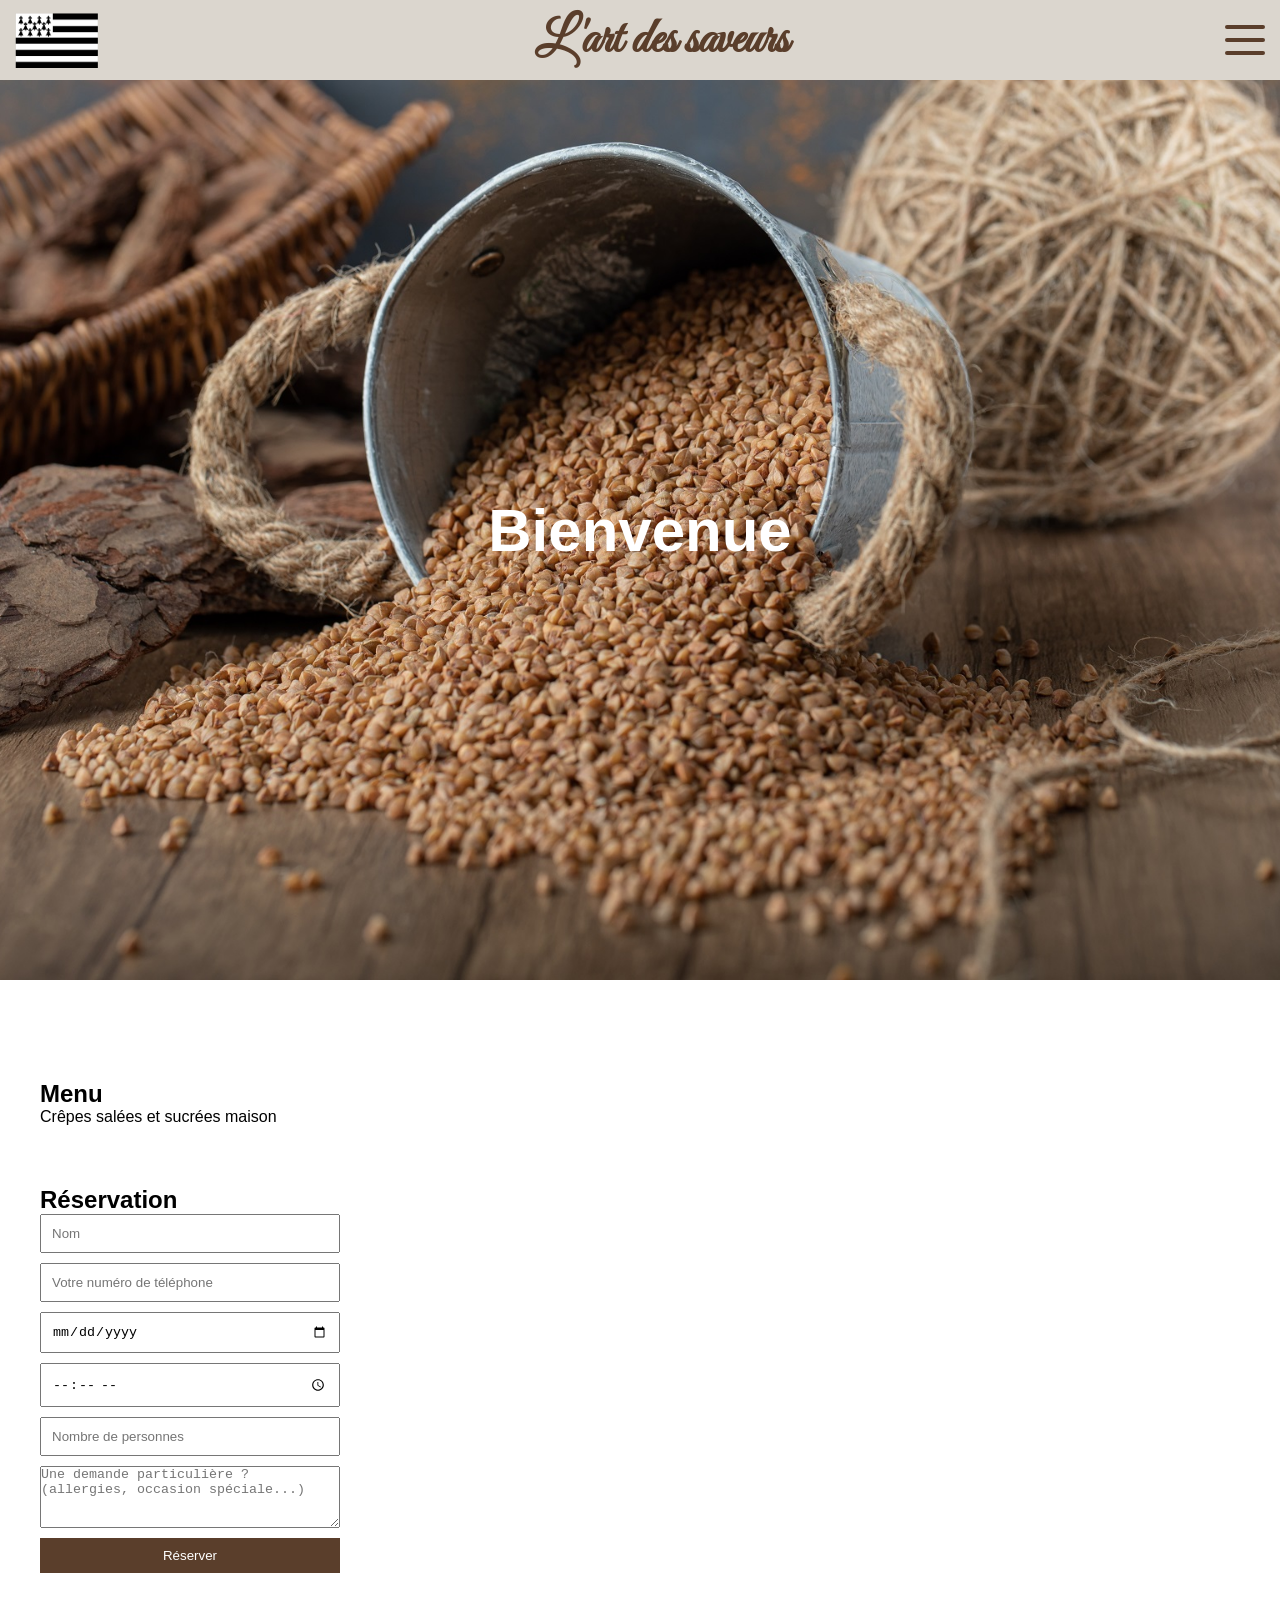
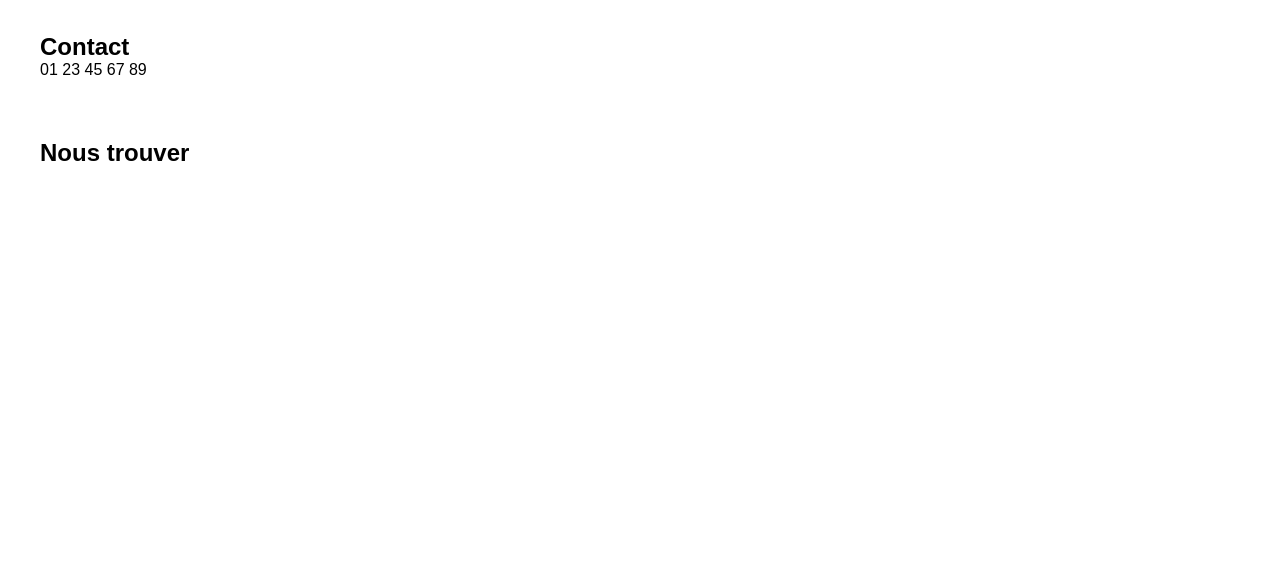
==== index.html @ 4ee1b8f8 "Add files via upload" ====
<!DOCTYPE html>
<html lang="fr">

<head>
    <meta charset="utf-8">
    <title>Restaurant page</title>

    <link href="resto.css" rel="stylesheet">
    <link href="https://fonts.googleapis.com/css2?family=Great+Vibes&display=swap" rel="stylesheet">
</head>

<body>

<header>
    <div class="header-container">

        <img src="logo-header-gauche.png" class="logo">

        <h1>L'art des saveurs</h1>

        <div class="menu-btn" id="menuBtn">
            <span></span>
            <span></span>
            <span></span>
        </div>

    </div>
</header>

<!-- MENU -->
<nav class="side-menu" id="sideMenu">
    <a href="#menu">Menu</a>
    <a href="#reservation">Réservation</a>
    <a href="#contact">Contact</a>
    <a href="#location">Nous trouver</a>
</nav>

<!-- HERO -->
<section class="hero">
    <h2>Bienvenue</h2>
</section>

<main>

    <section id="menu">
        <h2>Menu</h2>
        <p>Crêpes salées et sucrées maison</p>
    </section>

    <section id="reservation">
        <h2>Réservation</h2>

<form action="https://formspree.io/f/xljelenz" method="POST">                                     <!--module mail réservation-->
    <input type="text" name="nom" placeholder="Nom" required>
    <input type="tel" name="telephone" placeholder="Votre numéro de téléphone" required>
    <input type="date" name="date" required>
    <input type="time" name="heure" required>
    <input type="number" name="personnes" placeholder="Nombre de personnes" min="1" required>
    <textarea name="message" placeholder="Une demande particulière ? (allergies, occasion spéciale...)" rows="4"></textarea>
    <button type="submit">Réserver</button>
</form>
        </form>
    </section>

    <section id="contact">
        <h2>Contact</h2>
        <p>01 23 45 67 89</p>
    </section>

    <section id="location">
        <h2>Nous trouver</h2>

        <iframe
            src="https://www.google.com/maps/embed?pb=!1m18..."
            height="300">
        </iframe>

    </section>

</main>

<script>
const menuBtn = document.getElementById("menuBtn");
const sideMenu = document.getElementById("sideMenu");

menuBtn.addEventListener("click", (e) => {
    e.stopPropagation();
    menuBtn.classList.toggle("active");
    sideMenu.classList.toggle("active");
});

document.addEventListener("click", (e) => {
    if (!sideMenu.contains(e.target) && !menuBtn.contains(e.target)) {
        menuBtn.classList.remove("active");
        sideMenu.classList.remove("active");
    }
});
</script>

</body>
</html>
---- resto.css ----
/* RESET */
* {
    margin: 0;
    padding: 0;
    box-sizing: border-box;
}

/* BODY */
body {
    font-family: Arial, sans-serif;
}

/* HEADER */
header {
    position: fixed;
    top: 0;
    width: 100%;
    height: 80px;
    background: #dbd6ce;

    display: flex;
    align-items: center;
    z-index: 1000;
}

/* HEADER CONTENT */
.header-container {
    width: 100%;
    display: flex;
    align-items: center;
    justify-content: space-between;
    padding: 0 15px;
}

/* LOGO */
.logo {
    height: 55px;
}

/* TITRE */
header h1 {
    font-family: 'Great Vibes', cursive;
    font-size: 50px;
    color: #5a3e2b;
    margin: 0;
}

/* HAMBURGER */
.menu-btn {
    width: 40px;
    height: 30px;
    position: relative;
    cursor: pointer;
}

/* BARRES */
.menu-btn span {
    position: absolute;
    width: 100%;
    height: 4px;
    background: #5a3e2b;
    border-radius: 5px;
    transition: 0.3s;
}

.menu-btn span:nth-child(1) { top: 0; }
.menu-btn span:nth-child(2) { top: 13px; }
.menu-btn span:nth-child(3) { top: 26px; }

/* TRANSFORMATION CROIX */
.menu-btn.active span:nth-child(1) {
    transform: rotate(45deg);
    top: 13px;
}

.menu-btn.active span:nth-child(2) {
    opacity: 0;
}

.menu-btn.active span:nth-child(3) {
    transform: rotate(-45deg);
    top: 13px;
}

/* MENU */
.side-menu {
    position: fixed;
    top: 0;
    right: -260px;
    width: 260px;
    height: 100%;
    background: #dbd6ce;

    display: flex;
    flex-direction: column;
    padding-top: 100px;

    transition: 0.3s;
}

.side-menu.active {
    right: 0;
}

.side-menu a {
    padding: 15px;
    text-decoration: none;
    color: #5a3e2b;
}

/* HERO */
.hero {
    height: 100vh;
    margin-top: 80px;
    background: url("sarasin-body-1.jpg") center/cover;
    display: flex;
    justify-content: center;
    align-items: center;
    color: white;
    font-size: 40px;
}

/* MAIN */
main {
    padding: 40px;
}

section {
    margin-bottom: 60px;
}

/* FORM */
form {
    display: flex;
    flex-direction: column;
    gap: 10px;
    max-width: 300px;
}

input, button {
    padding: 10px;
}

button {
    background: #5a3e2b;
    color: white;
    border: none;
}

/* MAP */
iframe {
    width: 100%;
    border: none;
}

/* TEXTE REMERCIEMENT 2EME FICHE */
.merci-section {
    height: 100vh;
    margin-top: 80px;
    display: flex;
    justify-content: center;
    align-items: center;
    text-align: center;
}

.merci-content p {
    margin-top: 20px;
}

.btn-retour {
    display: inline-block;
    margin-top: 30px;
    padding: 10px 20px;
    background: #5a3e2b;
    color: white;
    text-decoration: none;
    border-radius: 5px;
}
#headerMerci {
    position: relative;
    justify-content: flex-start;
}

#headerMerci h1 {
    position: absolute;
    left: 50%;
    top: 50%;
    transform: translate(-50%, -50%);
}
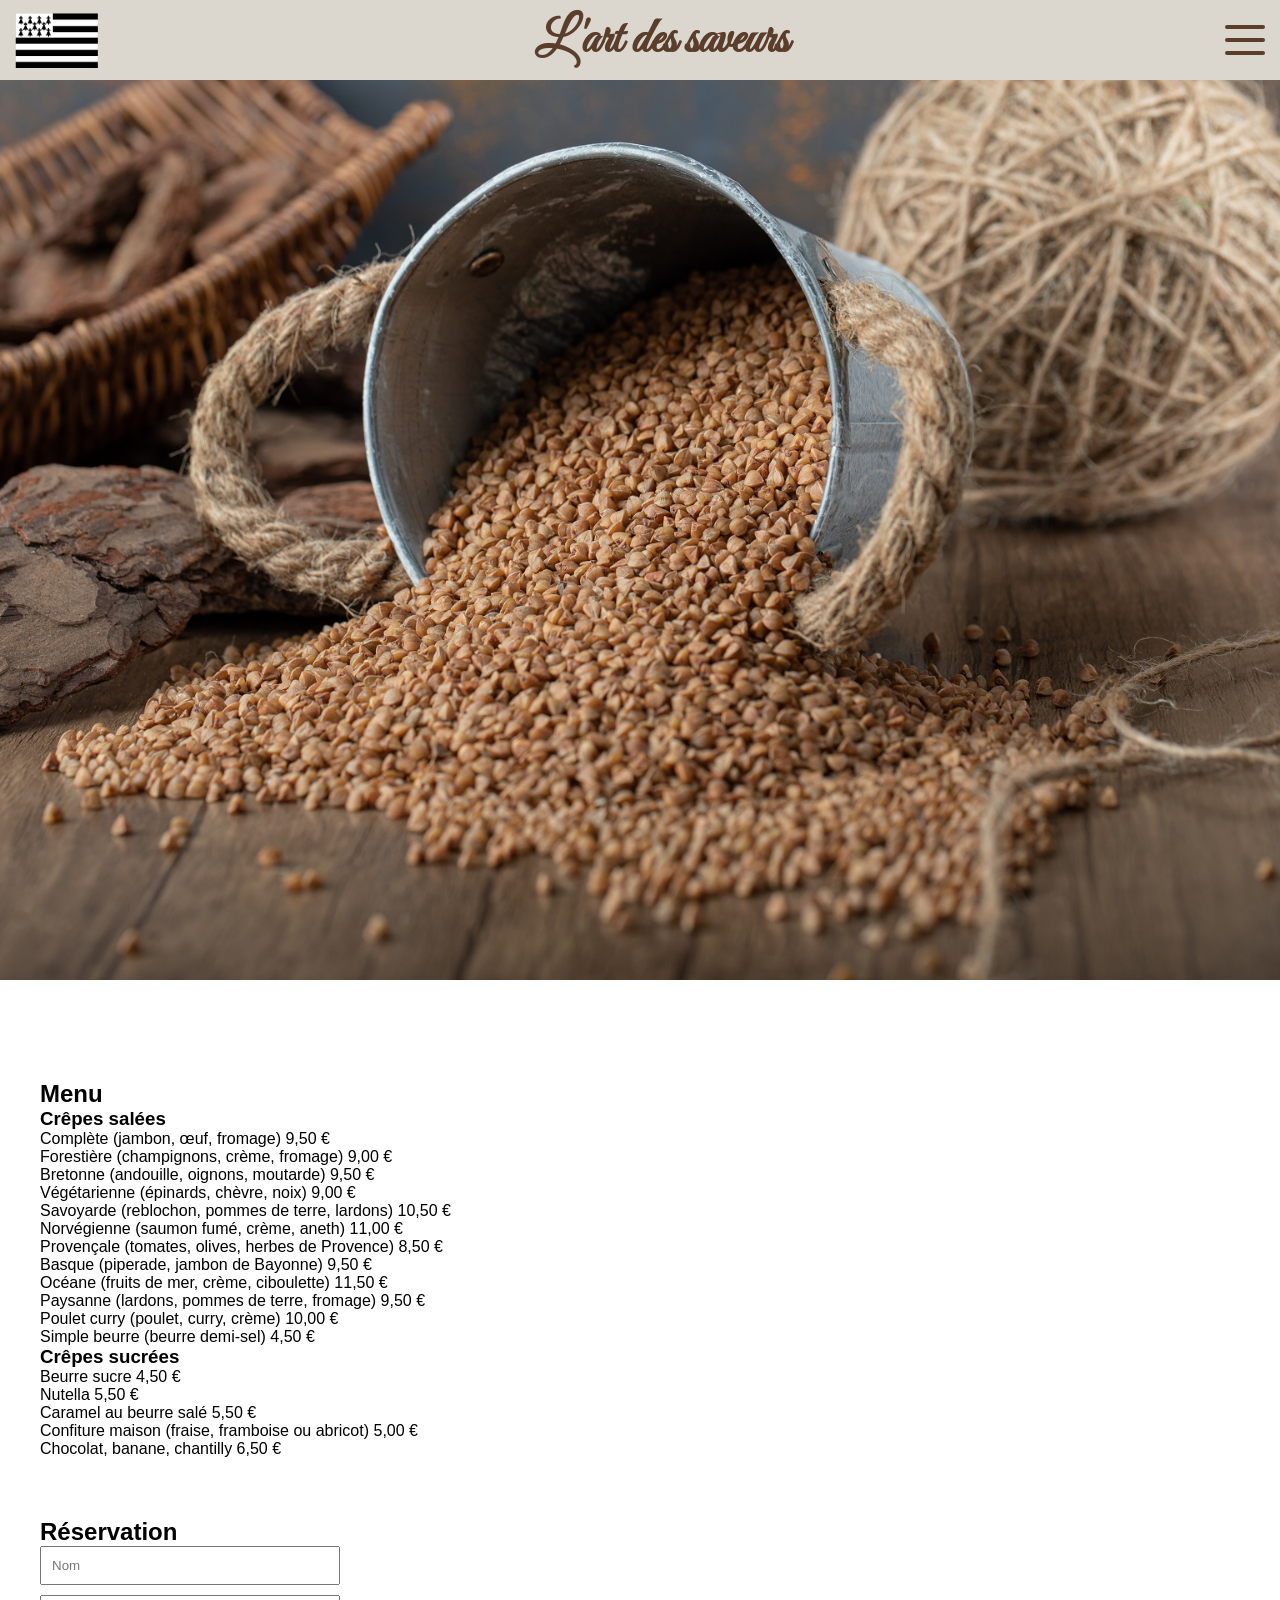
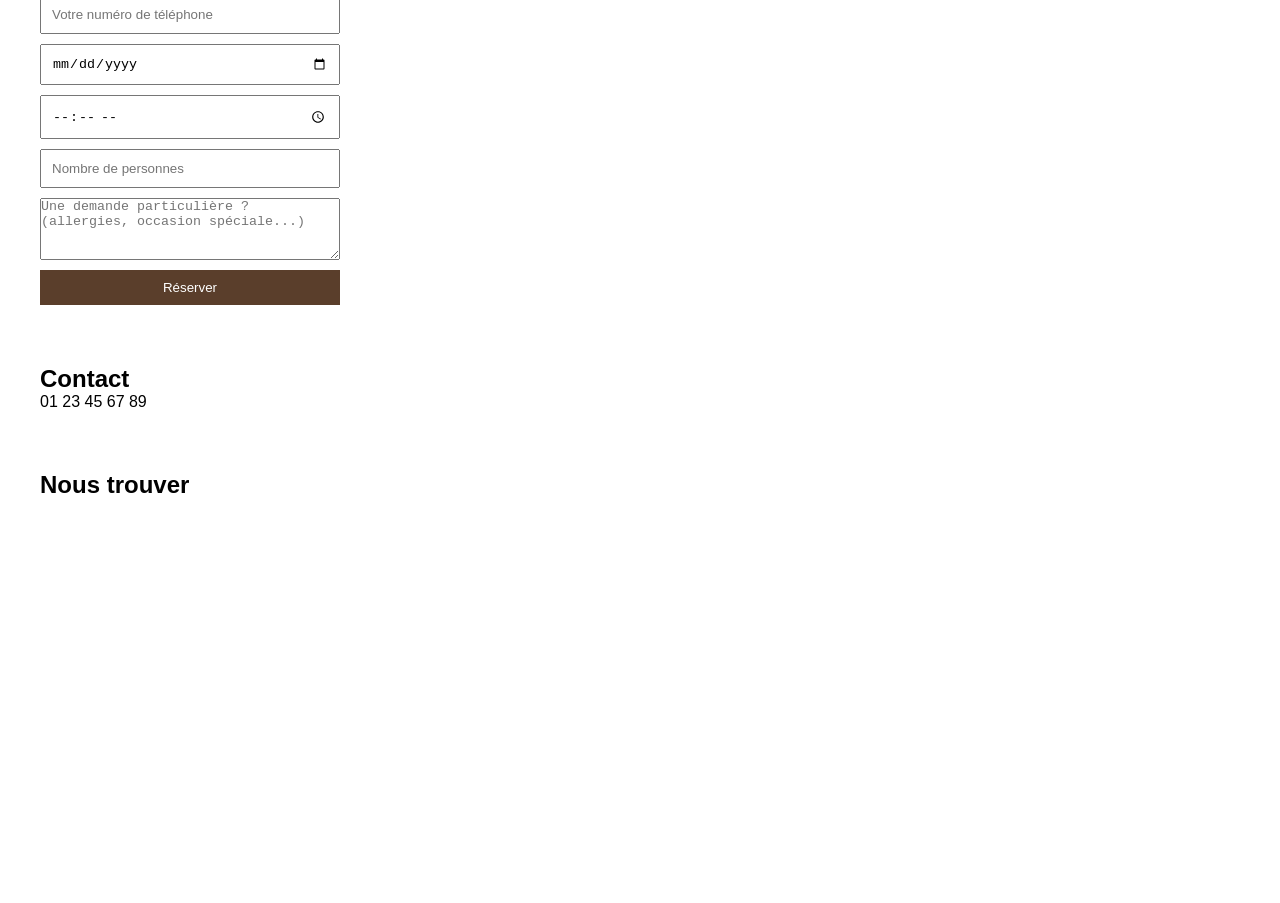
==== commit 49046cea: "Add files via upload" ====
--- a/index.html
+++ b/index.html
@@ -1,32 +1,24 @@
 <!DOCTYPE html>
 <html lang="fr">
-
 <head>
-    <meta charset="utf-8">
+    <meta charset="utf-8"> 
+    <meta name="viewport" content="width=device-width, initial-scale=1.0">
     <title>Restaurant page</title>
 
     <link href="resto.css" rel="stylesheet">
     <link href="https://fonts.googleapis.com/css2?family=Great+Vibes&display=swap" rel="stylesheet">
 </head>
-
 <body>
-
 <header>
     <div class="header-container">
-
-        <img src="logo-header-gauche.png" class="logo">
-
+      <img src="logo-header-gauche.png" class="logo">
         <h1>L'art des saveurs</h1>
-
         <div class="menu-btn" id="menuBtn">
             <span></span>
             <span></span>
             <span></span>
-        </div>
-
-    </div>
+     </div>
 </header>
-
 <!-- MENU -->
 <nav class="side-menu" id="sideMenu">
     <a href="#menu">Menu</a>
@@ -34,23 +26,93 @@
     <a href="#contact">Contact</a>
     <a href="#location">Nous trouver</a>
 </nav>
-
 <!-- HERO -->
 <section class="hero">
-    <h2>Bienvenue</h2>
 </section>
-
 <main>
-
-    <section id="menu">
-        <h2>Menu</h2>
-        <p>Crêpes salées et sucrées maison</p>
-    </section>
-
-    <section id="reservation">
-        <h2>Réservation</h2>
-
-<form action="https://formspree.io/f/xljelenz" method="POST">                                     <!--module mail réservation-->
+<section id="menu">
+    <h2>Menu</h2>
+<!--crepes salées-->
+    <div class="menu-categorie">
+         <h3>Crêpes salées</h3>
+    <div class="menu-item">
+         <span class="menu-nom">Complète (jambon, œuf, fromage)</span>
+         <span class="menu-prix">9,50 €</span>
+     </div>
+     <div class="menu-item">
+        <span class="menu-nom">Forestière (champignons, crème, fromage)</span>
+        <span class="menu-prix">9,00 €</span>
+     </div>
+     <div class="menu-item">
+        <span class="menu-nom">Bretonne (andouille, oignons, moutarde)</span>
+         <span class="menu-prix">9,50 €</span>
+     </div>
+    <div class="menu-item">
+         <span class="menu-nom">Végétarienne (épinards, chèvre, noix)</span>
+         <span class="menu-prix">9,00 €</span>
+     </div>
+    <div class="menu-item">
+        <span class="menu-nom">Savoyarde (reblochon, pommes de terre, lardons)</span>
+        <span class="menu-prix">10,50 €</span>
+    </div>
+    <div class="menu-item">
+        <span class="menu-nom">Norvégienne (saumon fumé, crème, aneth)</span>
+        <span class="menu-prix">11,00 €</span>
+    </div>
+     <div class="menu-item">
+        <span class="menu-nom">Provençale (tomates, olives, herbes de Provence)</span>
+         <span class="menu-prix">8,50 €</span>
+    </div>
+    <div class="menu-item">
+        <span class="menu-nom">Basque (piperade, jambon de Bayonne)</span>
+        <span class="menu-prix">9,50 €</span>
+    </div>
+    <div class="menu-item">
+        <span class="menu-nom">Océane (fruits de mer, crème, ciboulette)</span>
+        <span class="menu-prix">11,50 €</span>
+    </div>
+    <div class="menu-item">
+        <span class="menu-nom">Paysanne (lardons, pommes de terre, fromage)</span>
+        <span class="menu-prix">9,50 €</span>
+    </div>
+    <div class="menu-item">
+        <span class="menu-nom">Poulet curry (poulet, curry, crème)</span>
+        <span class="menu-prix">10,00 €</span>
+    </div>
+    <div class="menu-item">
+        <span class="menu-nom">Simple beurre (beurre demi-sel)</span>
+        <span class="menu-prix">4,50 €</span>
+    </div>
+    </div>
+<!--crepes sucrées-->
+    <div class="menu-categorie">
+      <h3>Crêpes sucrées</h3>
+    <div class="menu-item">
+        <span class="menu-nom">Beurre sucre</span>
+        <span class="menu-prix">4,50 €</span>
+    </div>
+    <div class="menu-item">
+        <span class="menu-nom">Nutella</span>
+        <span class="menu-prix">5,50 €</span>
+    </div>
+    <div class="menu-item">
+        <span class="menu-nom">Caramel au beurre salé</span>
+        <span class="menu-prix">5,50 €</span>
+    </div>
+    <div class="menu-item">
+        <span class="menu-nom">Confiture maison (fraise, framboise ou abricot)</span>
+        <span class="menu-prix">5,00 €</span>
+    </div>
+    <div class="menu-item">
+        <span class="menu-nom">Chocolat, banane, chantilly</span>
+        <span class="menu-prix">6,50 €</span>
+    </div>
+    </div>
+</section>
+<!--module mail réservation-->
+<section id="reservation">
+    <h2>Réservation</h2>
+<form action="https://formspree.io/f/xljelenz" method="POST">                   
     <input type="text" name="nom" placeholder="Nom" required>
     <input type="tel" name="telephone" placeholder="Votre numéro de téléphone" required>
     <input type="date" name="date" required>
@@ -59,43 +121,44 @@
     <textarea name="message" placeholder="Une demande particulière ? (allergies, occasion spéciale...)" rows="4"></textarea>
     <button type="submit">Réserver</button>
 </form>
-        </form>
-    </section>
-
-    <section id="contact">
-        <h2>Contact</h2>
-        <p>01 23 45 67 89</p>
-    </section>
-
-    <section id="location">
-        <h2>Nous trouver</h2>
-
-        <iframe
-            src="https://www.google.com/maps/embed?pb=!1m18..."
-            height="300">
-        </iframe>
-
-    </section>
-
+</section>
+<!--section contact-->
+<section id="contact">
+    <h2>Contact</h2>
+    <p>01 23 45 67 89</p>
+</section>
+<!--section maps-->
+<section id="location">
+    <h2>Nous trouver</h2>
+<!--lien maps-->
+    <iframe
+        src="https://www.google.com/maps/embed?pb=!1m18..."
+        height="300">
+    </iframe>
+</section>
 </main>
-
+<!--partie script-->
 <script>
+<!--animation bouton menu hamburger-->
 const menuBtn = document.getElementById("menuBtn");
 const sideMenu = document.getElementById("sideMenu");
-
 menuBtn.addEventListener("click", (e) => {
     e.stopPropagation();
     menuBtn.classList.toggle("active");
     sideMenu.classList.toggle("active");
 });
-
+<!--animation flou image background-->
 document.addEventListener("click", (e) => {
     if (!sideMenu.contains(e.target) && !menuBtn.contains(e.target)) {
         menuBtn.classList.remove("active");
         sideMenu.classList.remove("active");
     }
 });
+const hero = document.querySelector(".hero");
+window.addEventListener("scroll", () => {
+    const flou = Math.min(window.scrollY / 150, 3);
+    hero.style.filter = `blur(${flou}px)`;
+});
 </script>
-
 </body>
 </html>
--- a/resto.css
+++ b/resto.css
@@ -187,3 +187,63 @@
     top: 50%;
     transform: translate(-50%, -50%);
 }
+/* ============================= */
+/* RESPONSIVE - MOBILE           */
+/* ============================= */
+@media (max-width: 768px) {
+
+    /* HEADER */
+    header {
+        height: auto;
+        min-height: 80px;
+        padding: 10px 0;
+    }
+
+    .header-container {
+        padding: 0 10px;
+    }
+
+    header h1 {
+        font-size:45px;
+        white-space: nowrap;
+       height: auto;
+ }
+
+    .logo {
+        height: 35px;
+    }
+
+    /* SIDE MENU */
+    .side-menu {
+        width: 70%;
+        right: -70%;
+    }
+
+    /* HERO */
+    .hero {
+        font-size: 24px;
+        padding: 0 20px;
+        text-align: center;
+        margin-top: 100px;
+    }
+
+    /* MAIN CONTENT */
+    main {
+        padding: 20px;
+    }
+
+    section {
+        margin-bottom: 40px;
+    }
+
+    /* FORM */
+    form {
+        max-width: 100%;
+    }
+
+    /* MAP */
+    iframe {
+        height: 250px;
+    }
+
+}
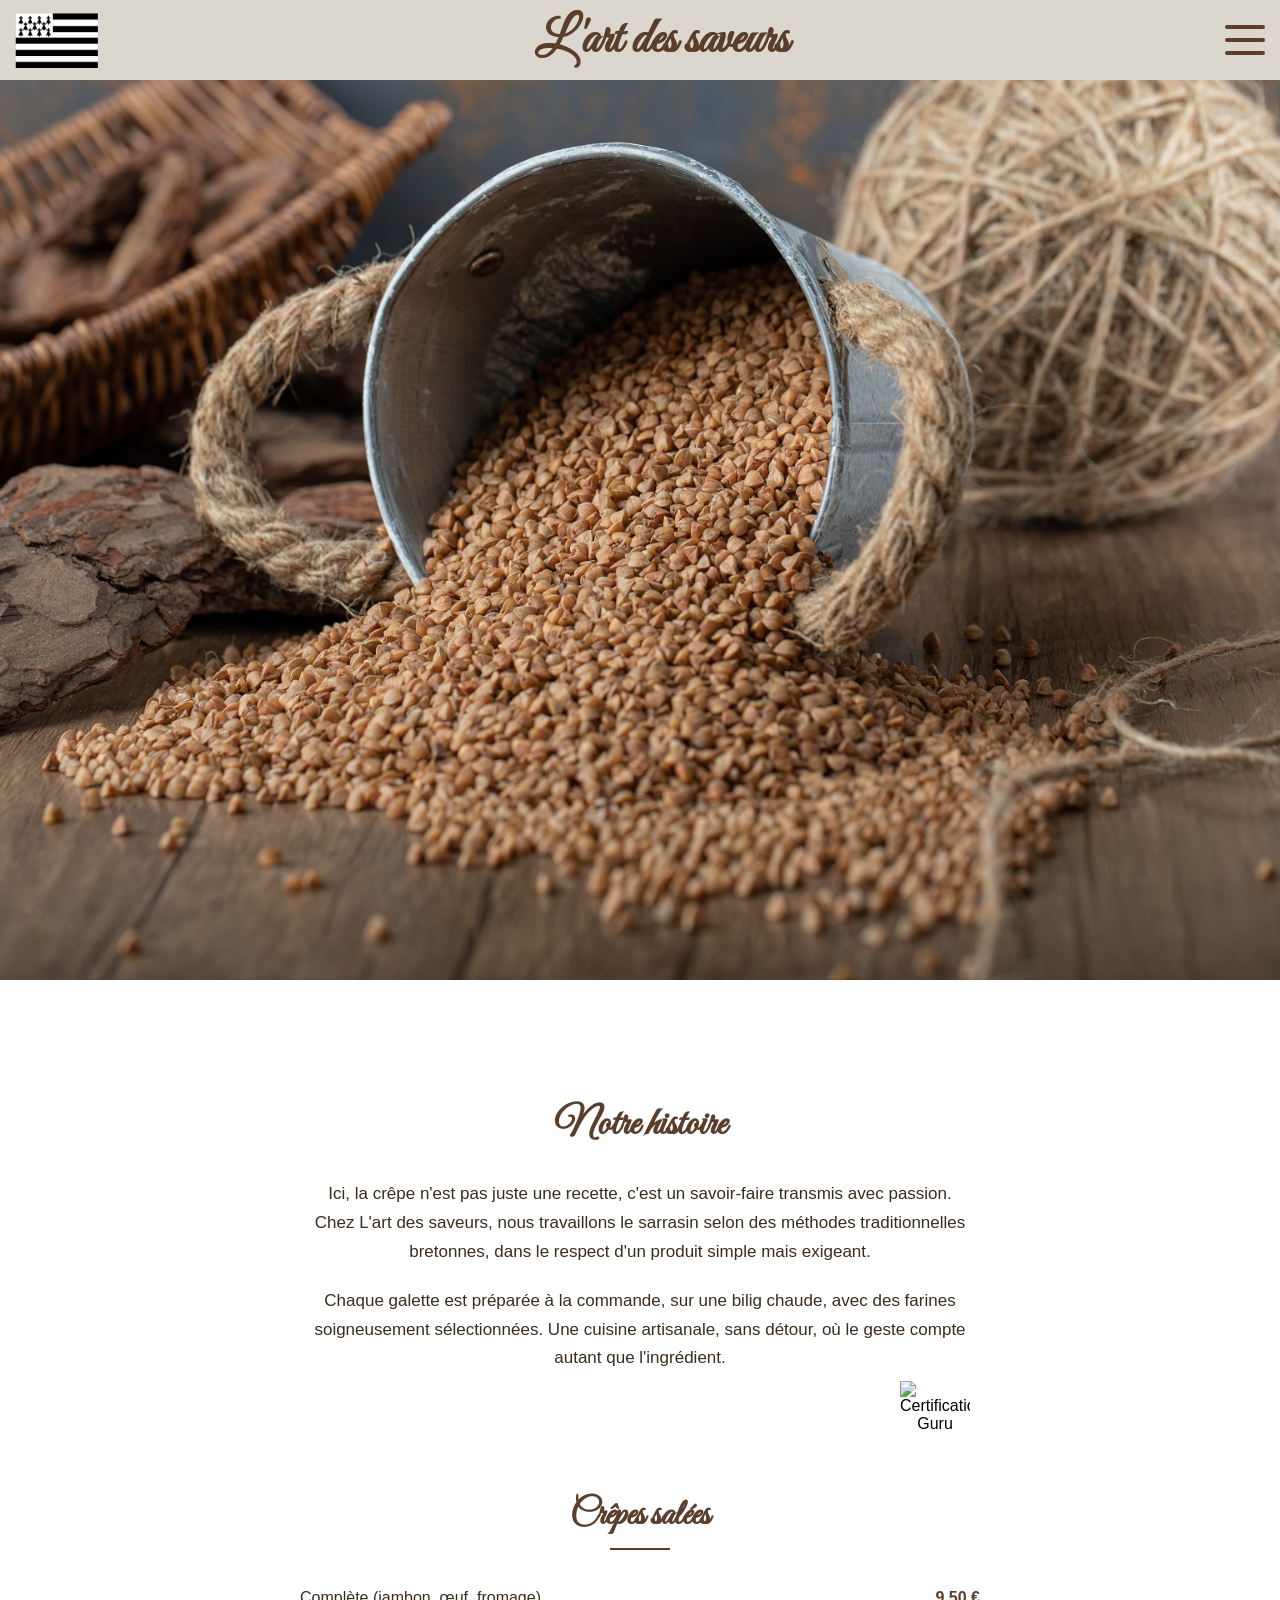
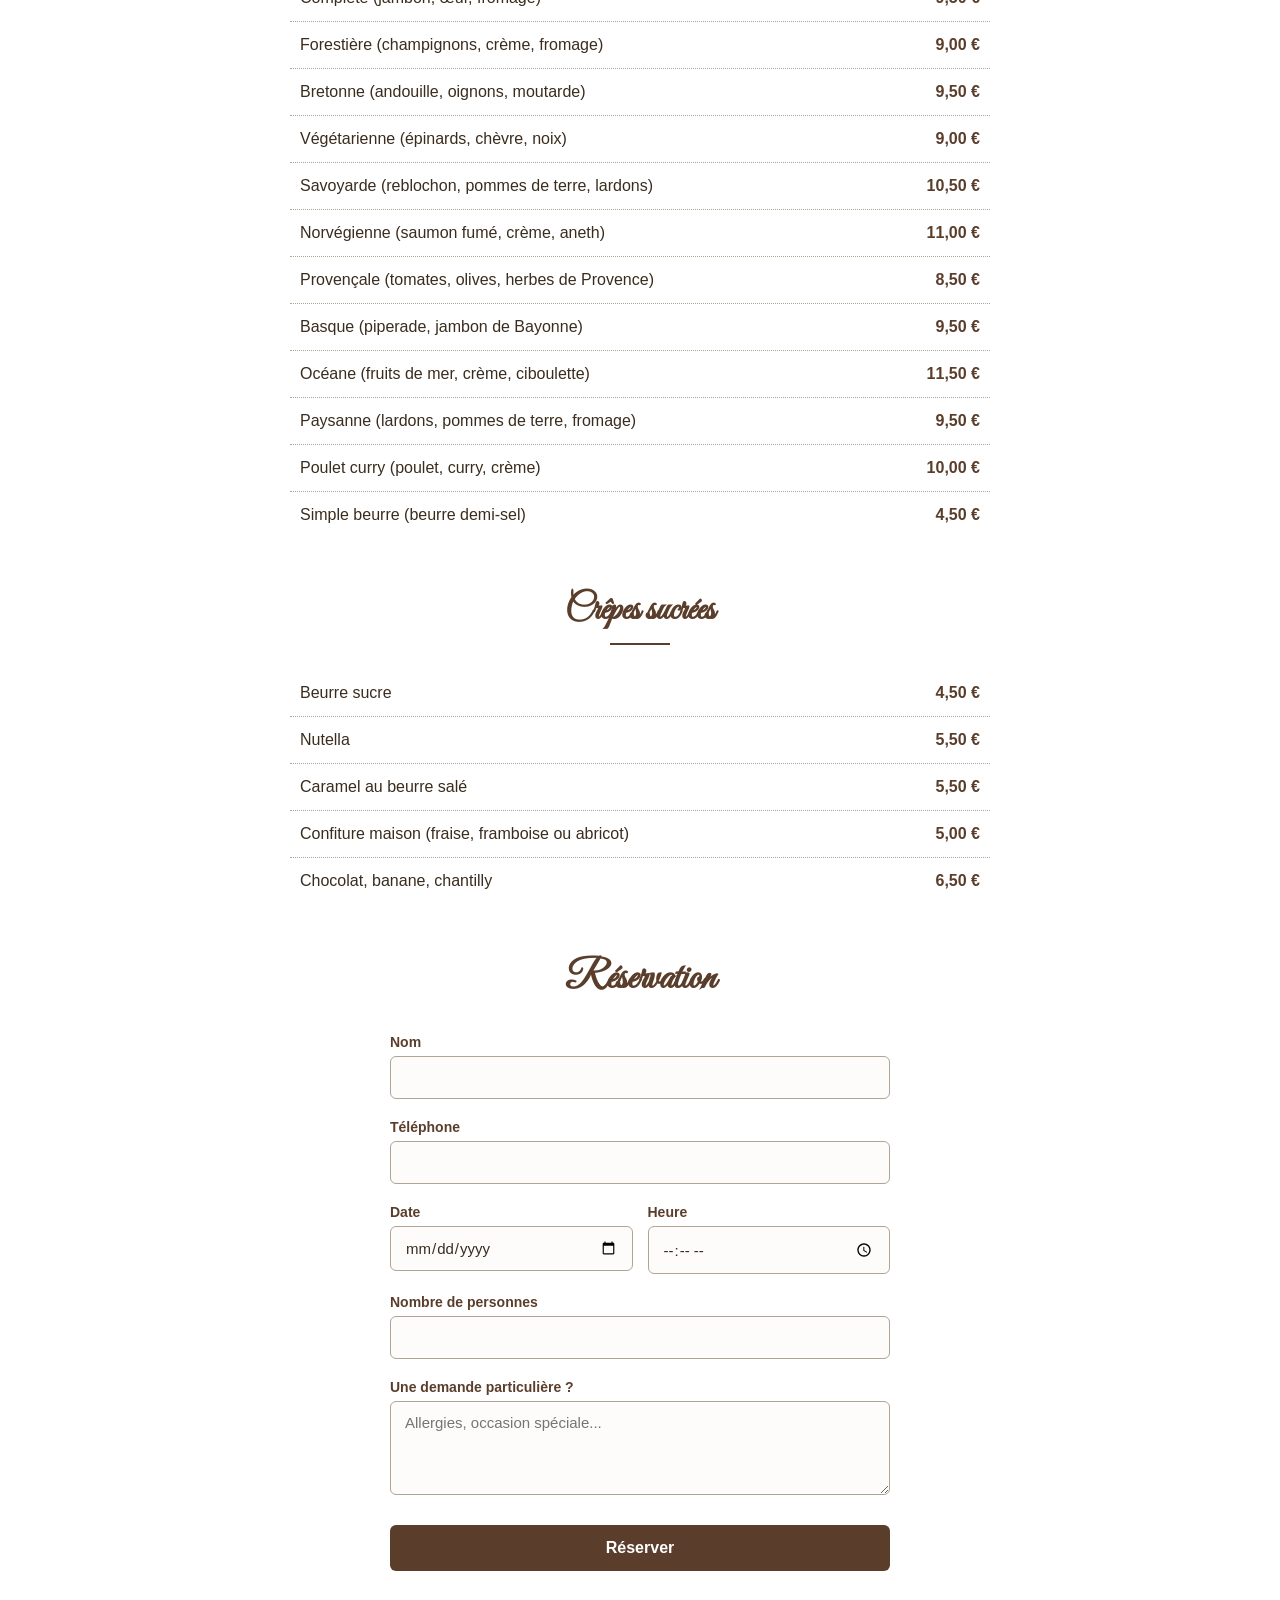
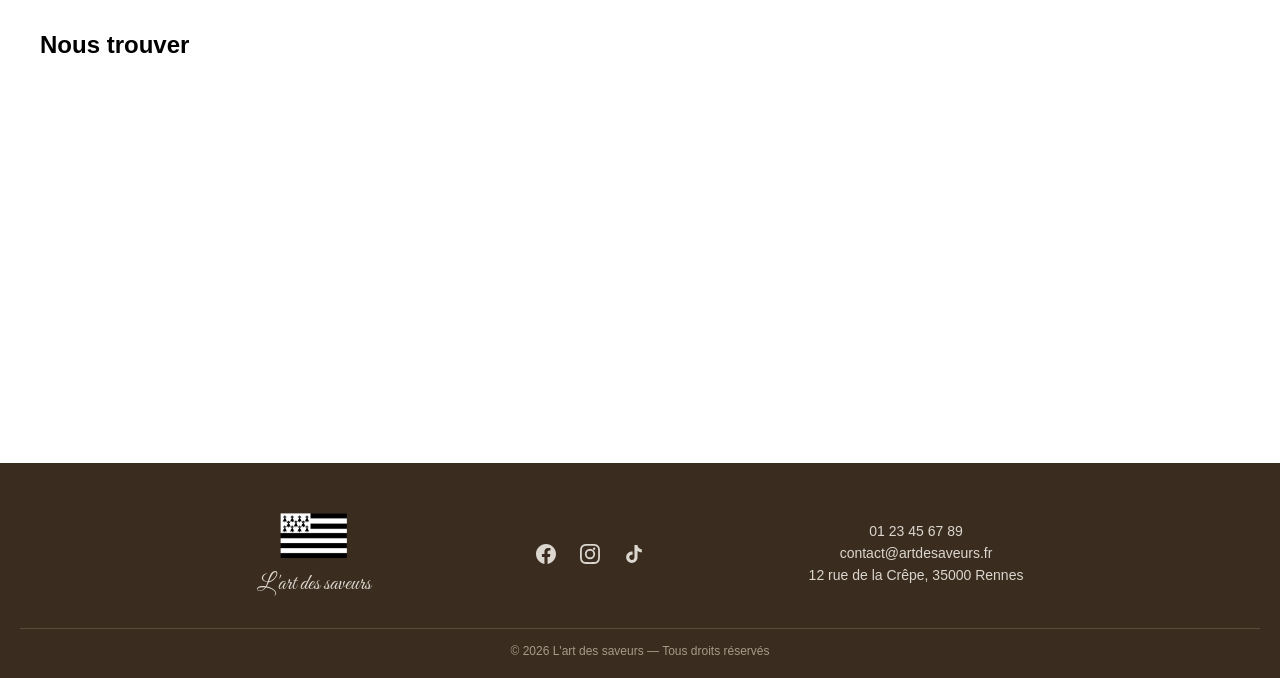
==== commit 5f5e7f41: "Update index.html" ====
--- a/index.html
+++ b/index.html
@@ -29,9 +29,25 @@
 <!-- HERO -->
 <section class="hero">
 </section>
+<!-- À PROPOS -->
+<section id="apropos">
+    <h2>Notre histoire</h2>
+    <div class="apropos-content">
+        <p>
+            Ici, la crêpe n'est pas juste une recette, c'est un savoir-faire transmis avec passion. 
+            Chez L'art des saveurs, nous travaillons le sarrasin selon des méthodes traditionnelles 
+            bretonnes, dans le respect d'un produit simple mais exigeant.
+        </p>
+        <p>
+            Chaque galette est préparée à la commande, sur une bilig chaude, avec des farines 
+            soigneusement sélectionnées. Une cuisine artisanale, sans détour, où le geste compte 
+            autant que l'ingrédient.
+        </p>
+    </div>
+<img src="logo-guru.png" alt="Certification Guru" class="apropos-logo">
+</section>
 <main>
 <section id="menu">
-    <h2>Menu</h2>
 <!--crepes salées-->
     <div class="menu-categorie">
          <h3>Crêpes salées</h3>
@@ -112,20 +128,45 @@
 <!--module mail réservation-->
 <section id="reservation">
     <h2>Réservation</h2>
-<form action="https://formspree.io/f/xljelenz" method="POST">                   
-    <input type="text" name="nom" placeholder="Nom" required>
-    <input type="tel" name="telephone" placeholder="Votre numéro de téléphone" required>
-    <input type="date" name="date" required>
-    <input type="time" name="heure" required>
-    <input type="number" name="personnes" placeholder="Nombre de personnes" min="1" required>
-    <textarea name="message" placeholder="Une demande particulière ? (allergies, occasion spéciale...)" rows="4"></textarea>
-    <button type="submit">Réserver</button>
-</form>
+
+    <form action="https://formspree.io/f/xljelenz" method="POST" class="form-reservation">
+        <div class="form-group">
+            <label for="nom">Nom</label>
+            <input type="text" id="nom" name="nom" required>
+        </div>
+
+        <div class="form-group">
+            <label for="telephone">Téléphone</label>
+            <input type="tel" id="telephone" name="telephone" required>
+        </div>
+
+        <div class="form-row">
+            <div class="form-group">
+                <label for="date">Date</label>
+                <input type="date" id="date" name="date" required>
+            </div>
+
+            <div class="form-group">
+                <label for="heure">Heure</label>
+                <input type="time" id="heure" name="heure" required>
+            </div>
+        </div>
+
+        <div class="form-group">
+            <label for="personnes">Nombre de personnes</label>
+            <input type="number" id="personnes" name="personnes" min="1" required>
+        </div>
+
+        <div class="form-group">
+            <label for="message">Une demande particulière ?</label>
+            <textarea id="message" name="message" rows="4" placeholder="Allergies, occasion spéciale..."></textarea>
+        </div>
+
+        <button type="submit">Réserver</button>
+    </form>
 </section>
 <!--section contact-->
 <section id="contact">
-    <h2>Contact</h2>
-    <p>01 23 45 67 89</p>
 </section>
 <!--section maps-->
 <section id="location">
@@ -137,6 +178,39 @@
     </iframe>
 </section>
 </main>
+<!--footer contact-->
+</main>
+
+<footer class="site-footer">
+    <div class="footer-content">
+
+        <div class="footer-logo">
+            <img src="logo-header-gauche.png" alt="Logo L'art des saveurs">
+            <p>L'art des saveurs</p>
+        </div>
+
+        <div class="footer-reseaux">
+            <a href="#" aria-label="Facebook">
+                <svg viewBox="0 0 24 24" width="24" height="24"><path fill="currentColor" d="M22 12c0-5.52-4.48-10-10-10S2 6.48 2 12c0 4.99 3.66 9.13 8.44 9.88v-6.99h-2.54V12h2.54V9.8c0-2.5 1.49-3.89 3.77-3.89 1.09 0 2.23.2 2.23.2v2.45h-1.26c-1.24 0-1.63.77-1.63 1.56V12h2.78l-.44 2.89h-2.34v6.99C18.34 21.13 22 16.99 22 12z"/></svg>
+            </a>
+            <a href="#" aria-label="Instagram">
+                <svg viewBox="0 0 24 24" width="24" height="24"><path fill="currentColor" d="M12 2c2.72 0 3.06.01 4.12.06 1.06.05 1.79.22 2.42.46.66.26 1.22.6 1.77 1.15.55.55.9 1.11 1.15 1.77.24.64.41 1.36.46 2.42.05 1.06.06 1.4.06 4.12s-.01 3.06-.06 4.12c-.05 1.06-.22 1.79-.46 2.42-.26.66-.6 1.22-1.15 1.77-.55.55-1.11.9-1.77 1.15-.64.24-1.36.41-2.42.46-1.06.05-1.4.06-4.12.06s-3.06-.01-4.12-.06c-1.06-.05-1.79-.22-2.42-.46-.66-.26-1.22-.6-1.77-1.15-.55-.55-.9-1.11-1.15-1.77-.24-.64-.41-1.36-.46-2.42C2.01 15.06 2 14.72 2 12s.01-3.06.06-4.12c.05-1.06.22-1.79.46-2.42.26-.66.6-1.22 1.15-1.77.55-.55 1.11-.9 1.77-1.15.64-.24 1.36-.41 2.42-.46C8.94 2.01 9.28 2 12 2zm0 1.8c-2.67 0-2.99.01-4.04.06-.97.04-1.5.2-1.85.34-.46.18-.8.39-1.15.74-.35.35-.56.69-.74 1.15-.14.35-.3.88-.34 1.85-.05 1.05-.06 1.37-.06 4.04s.01 2.99.06 4.04c.04.97.2 1.5.34 1.85.18.46.39.8.74 1.15.35.35.69.56 1.15.74.35.14.88.3 1.85.34 1.05.05 1.37.06 4.04.06s2.99-.01 4.04-.06c.97-.04 1.5-.2 1.85-.34.46-.18.8-.39 1.15-.74.35-.35.56-.69.74-1.15.14-.35.3-.88.34-1.85.05-1.05.06-1.37.06-4.04s-.01-2.99-.06-4.04c-.04-.97-.2-1.5-.34-1.85-.18-.46-.39-.8-.74-1.15-.35-.35-.69-.56-1.15-.74-.35-.14-.88-.3-1.85-.34-1.05-.05-1.37-.06-4.04-.06zm0 3.06a5.14 5.14 0 110 10.28 5.14 5.14 0 010-10.28zm0 1.8a3.34 3.34 0 100 6.68 3.34 3.34 0 000-6.68zm5.34-1.99a1.2 1.2 0 11-2.4 0 1.2 1.2 0 012.4 0z"/></svg>
+            </a>
+            <a href="#" aria-label="TikTok">
+                <svg viewBox="0 0 24 24" width="24" height="24"><path fill="currentColor" d="M16.6 5.82s.51.5 0 0A4.278 4.278 0 0115.54 3h-3.09v12.4a2.59 2.59 0 01-2.59 2.5c-1.42 0-2.6-1.16-2.6-2.6 0-1.72 1.66-3.01 3.37-2.48V9.66c-3.45-.46-6.47 2.22-6.47 5.64 0 3.33 2.76 5.7 5.69 5.7 3.14 0 5.69-2.55 5.69-5.7V9.01a7.35 7.35 0 004.29 1.38V7.3s-1.88.09-3.23-1.48z"/></svg>
+            </a>
+        </div>
+
+        <div class="footer-infos">
+            <p>01 23 45 67 89</p>
+            <p>contact@artdesaveurs.fr</p>
+            <p>12 rue de la Crêpe, 35000 Rennes</p>
+        </div>
+
+    </div>
+
+    <p class="footer-copyright">© 2026 L'art des saveurs — Tous droits réservés</p>
+</footer>
 <!--partie script-->
 <script>
 <!--animation bouton menu hamburger-->
@@ -161,4 +235,4 @@
 });
 </script>
 </body>
-</html>+</html>
--- a/resto.css
+++ b/resto.css
@@ -20,7 +20,7 @@
 
     display: flex;
     align-items: center;
-    z-index: 1000;
+    z-index: 1002;
 }
 
 /* HEADER CONTENT */
@@ -51,6 +51,7 @@
     height: 30px;
     position: relative;
     cursor: pointer;
+    z-index: 1002;
 }
 
 /* BARRES */
@@ -61,6 +62,7 @@
     background: #5a3e2b;
     border-radius: 5px;
     transition: 0.3s;
+    z-index: 1002;
 }
 
 .menu-btn span:nth-child(1) { top: 0; }
@@ -96,16 +98,19 @@
     padding-top: 100px;
 
     transition: 0.3s;
+     z-index: 1001;
 }
 
 .side-menu.active {
     right: 0;
+    
 }
 
 .side-menu a {
     padding: 15px;
     text-decoration: none;
     color: #5a3e2b;
+     
 }
 
 /* HERO */
@@ -129,12 +134,88 @@
     margin-bottom: 60px;
 }
 
-/* FORM */
-form {
+
+/* FORMULAIRE RÉSERVATION */
+#reservation {
+    max-width: 500px;
+    margin: 0 auto;
+    text-align: center;
+}
+
+#reservation h2 {
+    font-family: 'Great Vibes', cursive;
+    font-size: 40px;
+    color: #5a3e2b;
+    margin-bottom: 30px;
+}
+
+.form-reservation {
     display: flex;
     flex-direction: column;
-    gap: 10px;
-    max-width: 300px;
+    gap: 20px;
+    text-align: left;
+}
+
+.form-row {
+    display: flex;
+    gap: 15px;
+}
+
+.form-row .form-group {
+    flex: 1;
+}
+
+.form-group {
+    display: flex;
+    flex-direction: column;
+    gap: 6px;
+}
+
+.form-group label {
+    font-family: Arial, sans-serif;
+    font-size: 14px;
+    font-weight: bold;
+    color: #5a3e2b;
+}
+
+.form-group input,
+.form-group textarea {
+    font-family: Arial, sans-serif;
+    font-size: 15px;
+    padding: 12px 14px;
+    border: 1px solid #b0a494;
+    border-radius: 6px;
+    background: #fdfcfb;
+    color: #3a2c1e;
+    transition: border-color 0.2s ease, box-shadow 0.2s ease;
+}
+
+.form-group input:focus,
+.form-group textarea:focus {
+    outline: none;
+    border-color: #5a3e2b;
+    box-shadow: 0 0 0 3px rgba(90, 62, 43, 0.15);
+}
+
+.form-group textarea {
+    resize: vertical;
+}
+
+.form-reservation button {
+    margin-top: 10px;
+    padding: 14px;
+    background: #5a3e2b;
+    color: white;
+    border: none;
+    border-radius: 6px;
+    font-size: 16px;
+    font-weight: bold;
+    cursor: pointer;
+    transition: background 0.2s ease;
+}
+
+.form-reservation button:hover {
+    background: #3a2c1e;
 }
 
 input, button {
@@ -247,3 +328,142 @@
     }
 
 }
+/* MENU DU RESTAURANT */
+#menu {
+    max-width: 700px;
+    margin: 0 auto;
+}
+
+.menu-categorie {
+    margin-bottom: 50px;
+}
+
+.menu-categorie h3 {
+    color: #5a3e2b;
+    text-align: center;
+    margin-bottom: 25px;
+    font-family: 'Great Vibes', cursive;
+    font-size: 36px;
+    position: relative;
+}
+
+.menu-categorie h3::after {
+    content: "";
+    display: block;
+    width: 60px;
+    height: 2px;
+    background: #5a3e2b;
+    margin: 10px auto 0;
+}
+
+.menu-item {
+    display: flex;
+    justify-content: space-between;
+    align-items: baseline;
+    padding: 14px 10px;
+    border-bottom: 1px dotted #b0a494;
+}
+
+.menu-item:last-child {
+    border-bottom: none;
+}
+
+.menu-nom {
+    font-family: Arial, sans-serif;
+    font-size: 16px;
+    color: #3a2c1e;
+    padding-right: 20px;
+}
+
+.menu-prix {
+    font-family: Arial, sans-serif;
+    font-size: 16px;
+    font-weight: bold;
+    color: #5a3e2b;
+    white-space: nowrap;
+}
+/* À PROPOS */
+#apropos {
+    max-width: 700px;
+    margin: 0 auto;
+    padding: 60px 20px;
+    text-align: center;
+    position: relative;
+}
+
+#apropos h2 {
+    font-family: 'Great Vibes', cursive;
+    font-size: 40px;
+    color: #5a3e2b;
+    margin-bottom: 30px;
+}
+
+.apropos-content p {
+    font-family: Arial, sans-serif;
+    font-size: 17px;
+    line-height: 1.7;
+    color: #3a2c1e;
+    margin-bottom: 20px;
+}
+.apropos-logo {
+    position: absolute;
+    bottom: 20px;
+    right: 20px;
+    width: 70px;
+    height: auto;
+}
+/* FOOTER */
+.site-footer {
+    background: #3a2c1e;
+    color: #dbd6ce;
+    padding: 50px 20px 20px;
+    text-align: center;
+}
+
+.footer-content {
+    display: flex;
+    justify-content: space-around;
+    align-items: center;
+    flex-wrap: wrap;
+    gap: 30px;
+    max-width: 900px;
+    margin: 0 auto 30px;
+}
+
+.footer-logo img {
+    height: 45px;
+}
+
+.footer-logo p {
+    font-family: 'Great Vibes', cursive;
+    font-size: 22px;
+    margin-top: 8px;
+}
+
+.footer-reseaux {
+    display: flex;
+    gap: 20px;
+}
+
+.footer-reseaux a {
+    color: #dbd6ce;
+    transition: color 0.2s ease;
+}
+
+.footer-reseaux a:hover {
+    color: #ffffff;
+}
+
+.footer-infos p {
+    font-family: Arial, sans-serif;
+    font-size: 14px;
+    margin-bottom: 6px;
+}
+
+.footer-copyright {
+    font-family: Arial, sans-serif;
+    font-size: 12px;
+    color: #a89a89;
+    border-top: 1px solid #5a4a3a;
+    padding-top: 15px;
+}
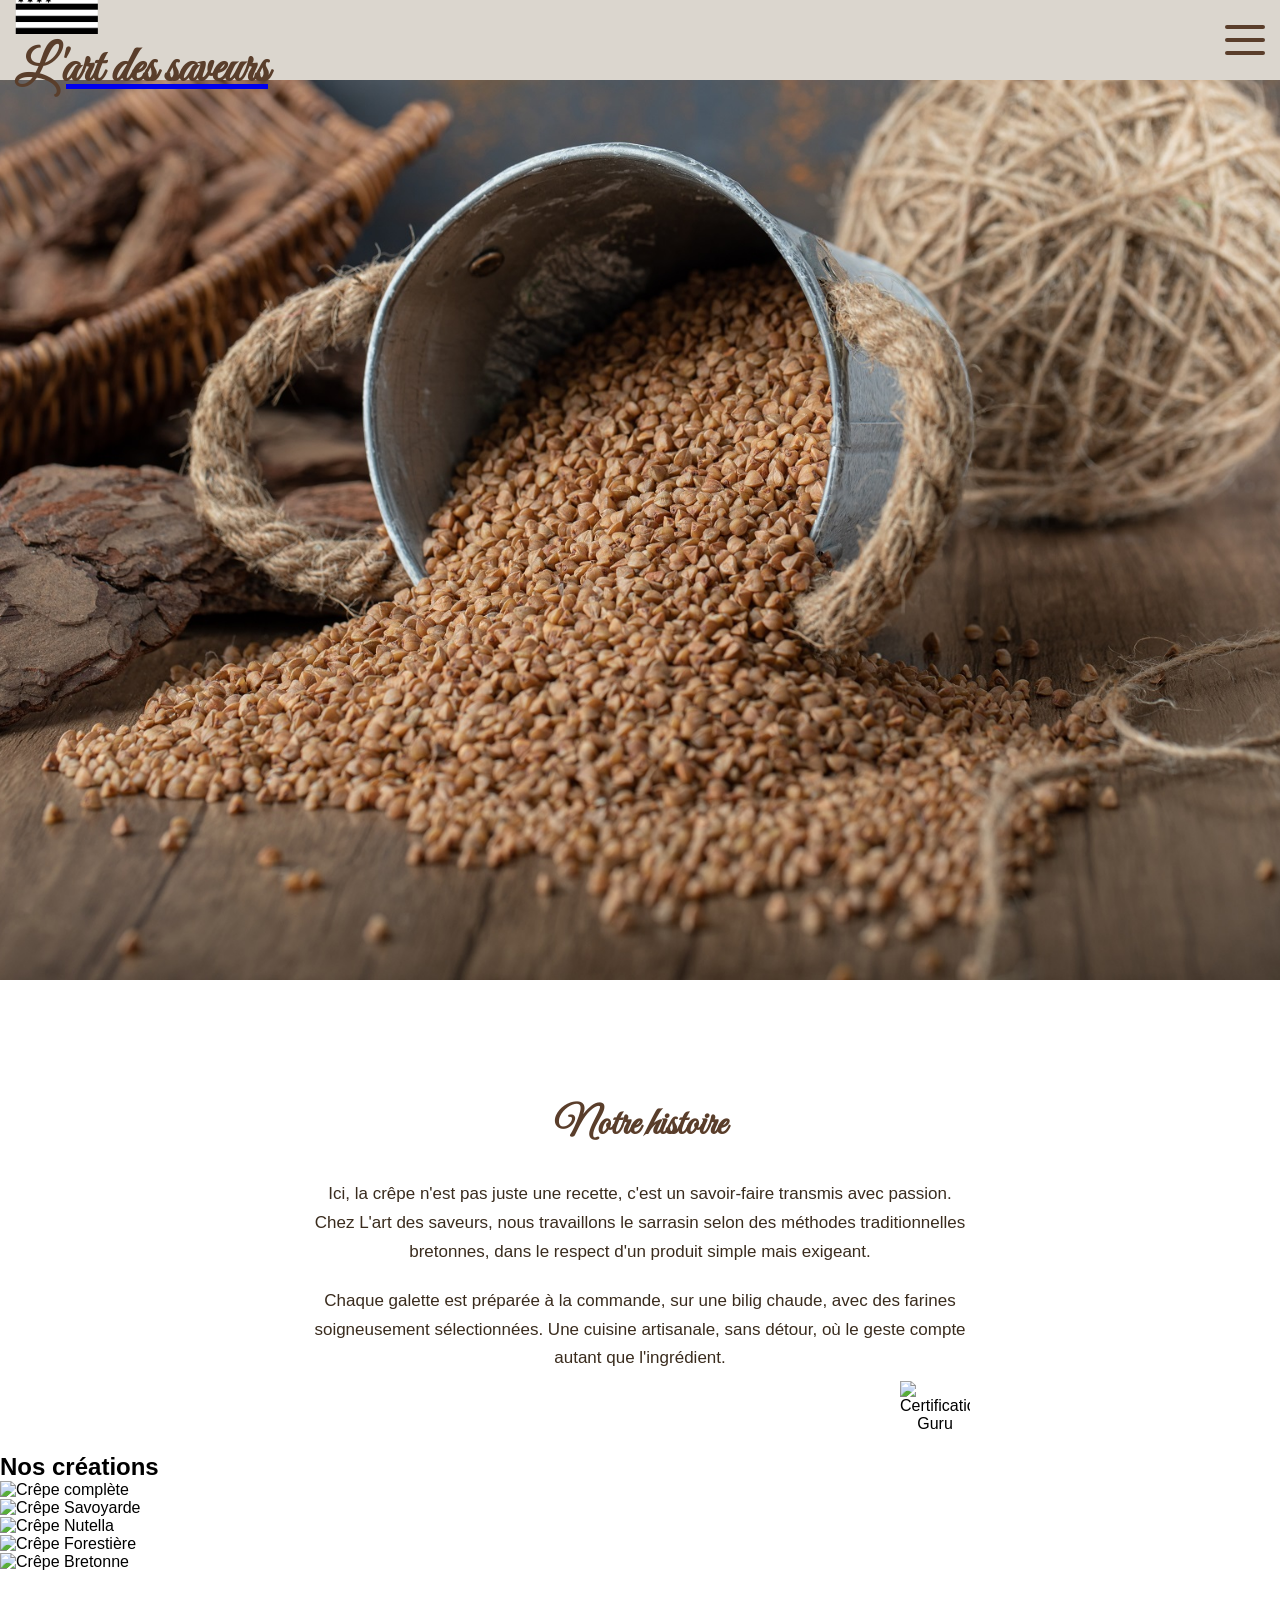
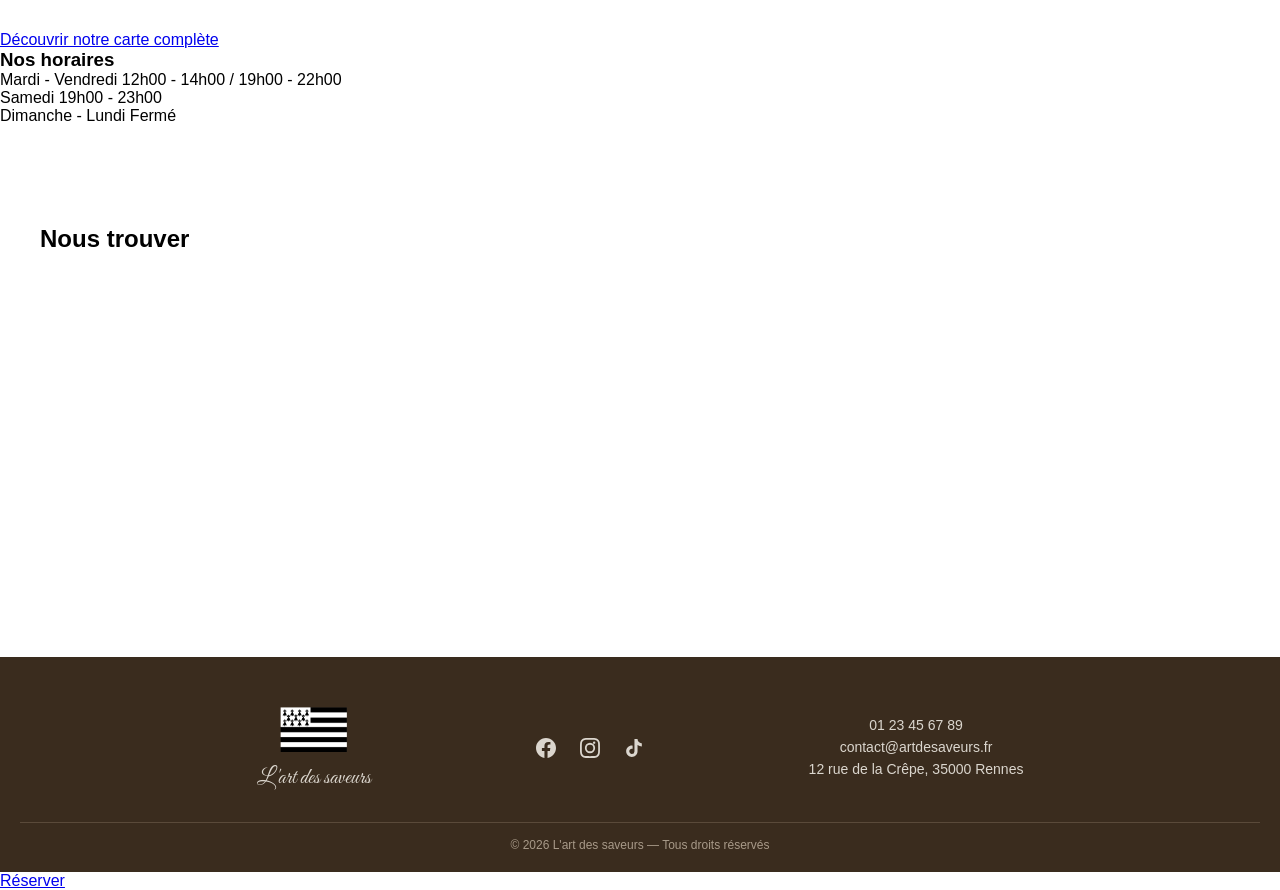
==== commit c4ff07d7: "Update index.html" ====
--- a/index.html
+++ b/index.html
@@ -11,24 +11,34 @@
 <body>
 <header>
     <div class="header-container">
-      <img src="logo-header-gauche.png" class="logo">
-        <h1>L'art des saveurs</h1>
+
+        <a href="index.html" class="header-link">
+            <img src="logo-header-gauche.png" class="logo">
+            <h1>L'art des saveurs</h1>
+        </a>
+
         <div class="menu-btn" id="menuBtn">
             <span></span>
             <span></span>
             <span></span>
-     </div>
+        </div>
+
+    </div>
 </header>
+
 <!-- MENU -->
 <nav class="side-menu" id="sideMenu">
-    <a href="#menu">Menu</a>
-    <a href="#reservation">Réservation</a>
+    <a href="menu.html">Menu</a>
+    <a href="reservation.html">Réservation</a>
     <a href="#contact">Contact</a>
     <a href="#location">Nous trouver</a>
 </nav>
 <!-- HERO -->
 <section class="hero">
 </section>
+   </div>
+</section>
+
 <!-- À PROPOS -->
 <section id="apropos">
     <h2>Notre histoire</h2>
@@ -46,125 +56,49 @@
     </div>
 <img src="logo-guru.png" alt="Certification Guru" class="apropos-logo">
 </section>
-<main>
-<section id="menu">
-<!--crepes salées-->
-    <div class="menu-categorie">
-         <h3>Crêpes salées</h3>
-    <div class="menu-item">
-         <span class="menu-nom">Complète (jambon, œuf, fromage)</span>
-         <span class="menu-prix">9,50 €</span>
-     </div>
-     <div class="menu-item">
-        <span class="menu-nom">Forestière (champignons, crème, fromage)</span>
-        <span class="menu-prix">9,00 €</span>
-     </div>
-     <div class="menu-item">
-        <span class="menu-nom">Bretonne (andouille, oignons, moutarde)</span>
-         <span class="menu-prix">9,50 €</span>
-     </div>
-    <div class="menu-item">
-         <span class="menu-nom">Végétarienne (épinards, chèvre, noix)</span>
-         <span class="menu-prix">9,00 €</span>
-     </div>
-    <div class="menu-item">
-        <span class="menu-nom">Savoyarde (reblochon, pommes de terre, lardons)</span>
-        <span class="menu-prix">10,50 €</span>
-    </div>
-    <div class="menu-item">
-        <span class="menu-nom">Norvégienne (saumon fumé, crème, aneth)</span>
-        <span class="menu-prix">11,00 €</span>
-    </div>
-     <div class="menu-item">
-        <span class="menu-nom">Provençale (tomates, olives, herbes de Provence)</span>
-         <span class="menu-prix">8,50 €</span>
-    </div>
-    <div class="menu-item">
-        <span class="menu-nom">Basque (piperade, jambon de Bayonne)</span>
-        <span class="menu-prix">9,50 €</span>
-    </div>
-    <div class="menu-item">
-        <span class="menu-nom">Océane (fruits de mer, crème, ciboulette)</span>
-        <span class="menu-prix">11,50 €</span>
-    </div>
-    <div class="menu-item">
-        <span class="menu-nom">Paysanne (lardons, pommes de terre, fromage)</span>
-        <span class="menu-prix">9,50 €</span>
-    </div>
-    <div class="menu-item">
-        <span class="menu-nom">Poulet curry (poulet, curry, crème)</span>
-        <span class="menu-prix">10,00 €</span>
-    </div>
-    <div class="menu-item">
-        <span class="menu-nom">Simple beurre (beurre demi-sel)</span>
-        <span class="menu-prix">4,50 €</span>
-    </div>
-    </div>
-<!--crepes sucrées-->
-    <div class="menu-categorie">
-      <h3>Crêpes sucrées</h3>
-    <div class="menu-item">
-        <span class="menu-nom">Beurre sucre</span>
-        <span class="menu-prix">4,50 €</span>
-    </div>
-    <div class="menu-item">
-        <span class="menu-nom">Nutella</span>
-        <span class="menu-prix">5,50 €</span>
-    </div>
-    <div class="menu-item">
-        <span class="menu-nom">Caramel au beurre salé</span>
-        <span class="menu-prix">5,50 €</span>
-    </div>
-    <div class="menu-item">
-        <span class="menu-nom">Confiture maison (fraise, framboise ou abricot)</span>
-        <span class="menu-prix">5,00 €</span>
-    </div>
-    <div class="menu-item">
-        <span class="menu-nom">Chocolat, banane, chantilly</span>
-        <span class="menu-prix">6,50 €</span>
-    </div>
+<!-- GALERIE DES PLATS -->
+<section id="galerie">
+    <h2>Nos créations</h2>
+    <div class="moodboard">
+        <div class="moodboard-item item-1">
+            <img src="https://picsum.photos/seed/crepe1/500/400" alt="Crêpe complète">
+        </div>
+        <div class="moodboard-item item-2">
+            <img src="https://picsum.photos/seed/crepe2/400/500" alt="Crêpe Savoyarde">
+        </div>
+        <div class="moodboard-item item-3">
+            <img src="https://picsum.photos/seed/crepe3/400/400" alt="Crêpe Nutella">
+        </div>
+        <div class="moodboard-item item-4">
+            <img src="https://picsum.photos/seed/crepe4/500/350" alt="Crêpe Forestière">
+        </div>
+        <div class="moodboard-item item-5">
+            <img src="https://picsum.photos/seed/crepe5/400/450" alt="Crêpe Bretonne">
+        </div>
     </div>
 </section>
-<!--module mail réservation-->
-<section id="reservation">
-    <h2>Réservation</h2>
+    </div>
+</section>
+<div class="btn-carte-wrapper">
+    <a href="menu.html" class="btn-carte">Découvrir notre carte complète</a>
+</div>
+<div class="horaires">
+    <h3>Nos horaires</h3>
+    <div class="horaires-ligne">
+        <span>Mardi - Vendredi</span>
+        <span>12h00 - 14h00 / 19h00 - 22h00</span>
+    </div>
+    <div class="horaires-ligne">
+        <span>Samedi</span>
+        <span>19h00 - 23h00</span>
+    </div>
+    <div class="horaires-ligne">
+        <span>Dimanche - Lundi</span>
+        <span>Fermé</span>
+    </div>
+</div>
+<main>
 
-    <form action="https://formspree.io/f/xljelenz" method="POST" class="form-reservation">
-        <div class="form-group">
-            <label for="nom">Nom</label>
-            <input type="text" id="nom" name="nom" required>
-        </div>
-
-        <div class="form-group">
-            <label for="telephone">Téléphone</label>
-            <input type="tel" id="telephone" name="telephone" required>
-        </div>
-
-        <div class="form-row">
-            <div class="form-group">
-                <label for="date">Date</label>
-                <input type="date" id="date" name="date" required>
-            </div>
-
-            <div class="form-group">
-                <label for="heure">Heure</label>
-                <input type="time" id="heure" name="heure" required>
-            </div>
-        </div>
-
-        <div class="form-group">
-            <label for="personnes">Nombre de personnes</label>
-            <input type="number" id="personnes" name="personnes" min="1" required>
-        </div>
-
-        <div class="form-group">
-            <label for="message">Une demande particulière ?</label>
-            <textarea id="message" name="message" rows="4" placeholder="Allergies, occasion spéciale..."></textarea>
-        </div>
-
-        <button type="submit">Réserver</button>
-    </form>
-</section>
 <!--section contact-->
 <section id="contact">
 </section>
@@ -234,5 +168,6 @@
     hero.style.filter = `blur(${flou}px)`;
 });
 </script>
+<a href="reservation.html" class="btn-flottant">Réserver</a>
 </body>
 </html>
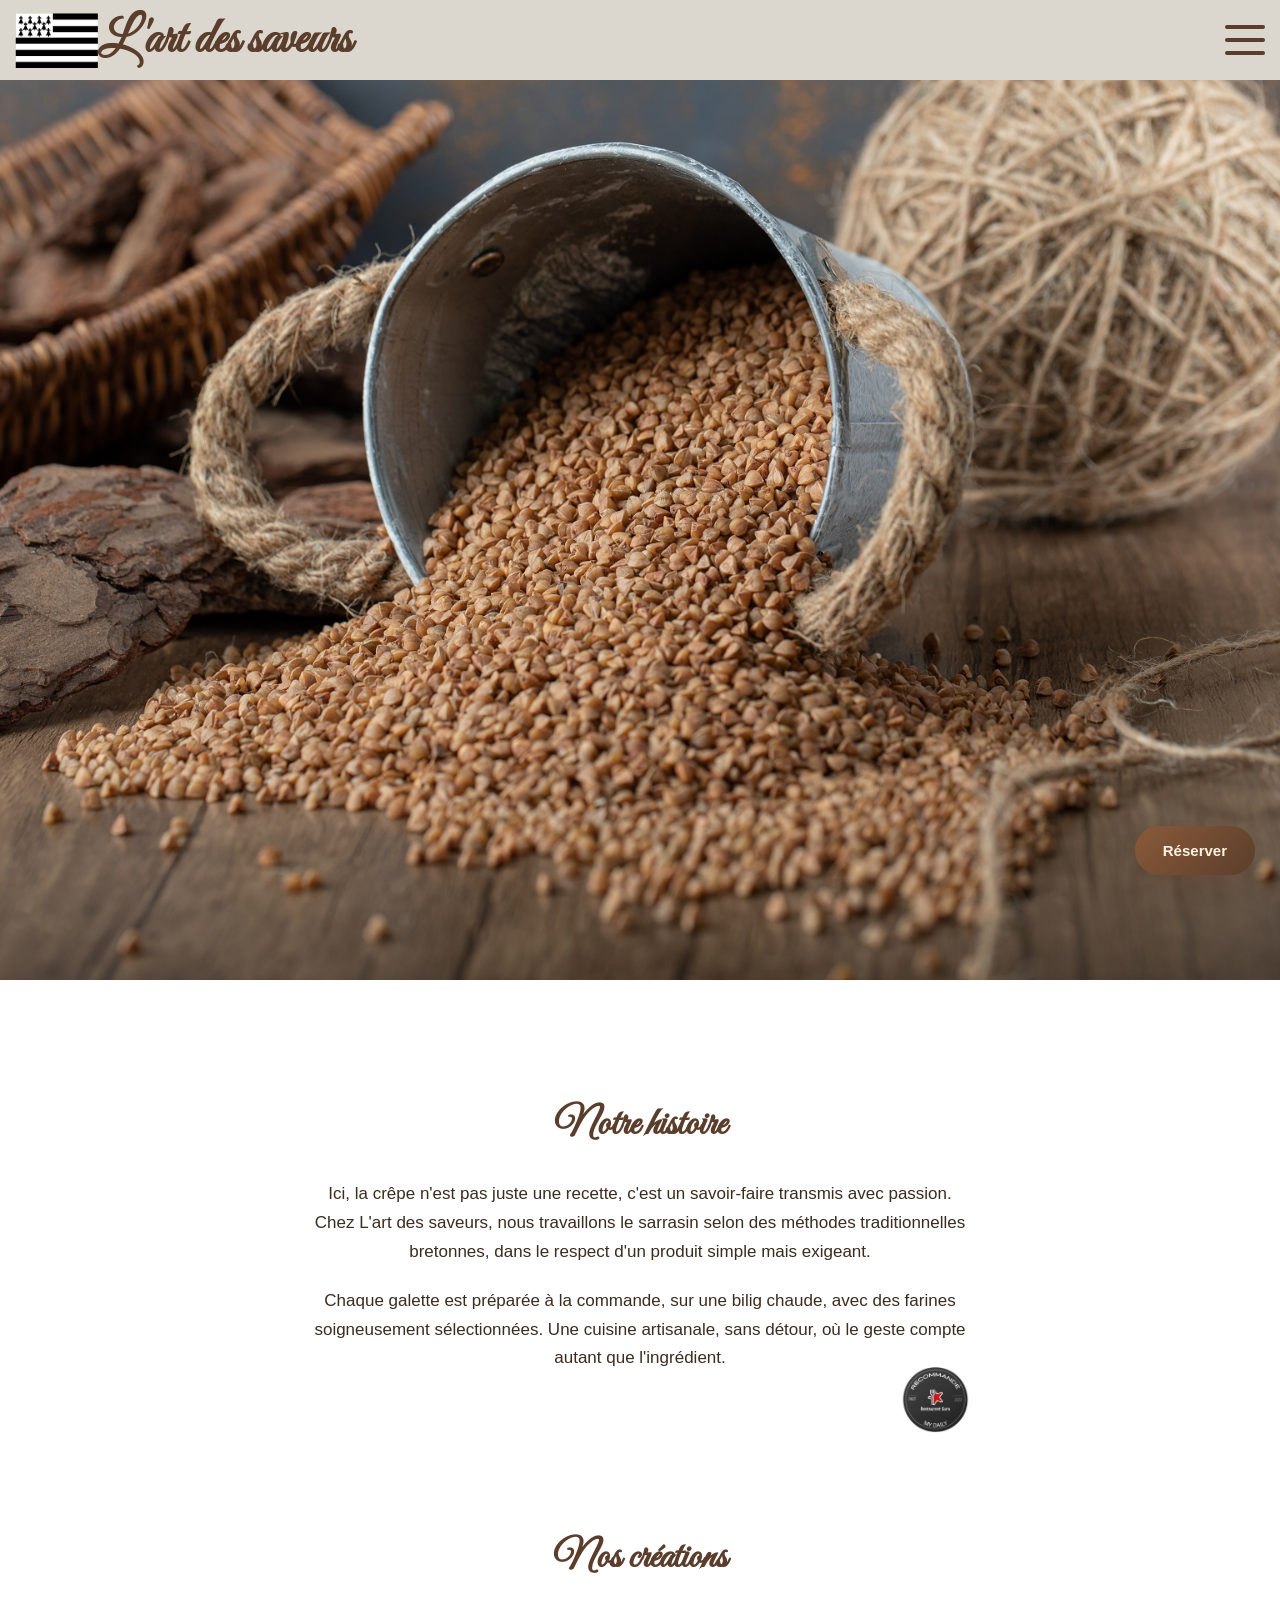
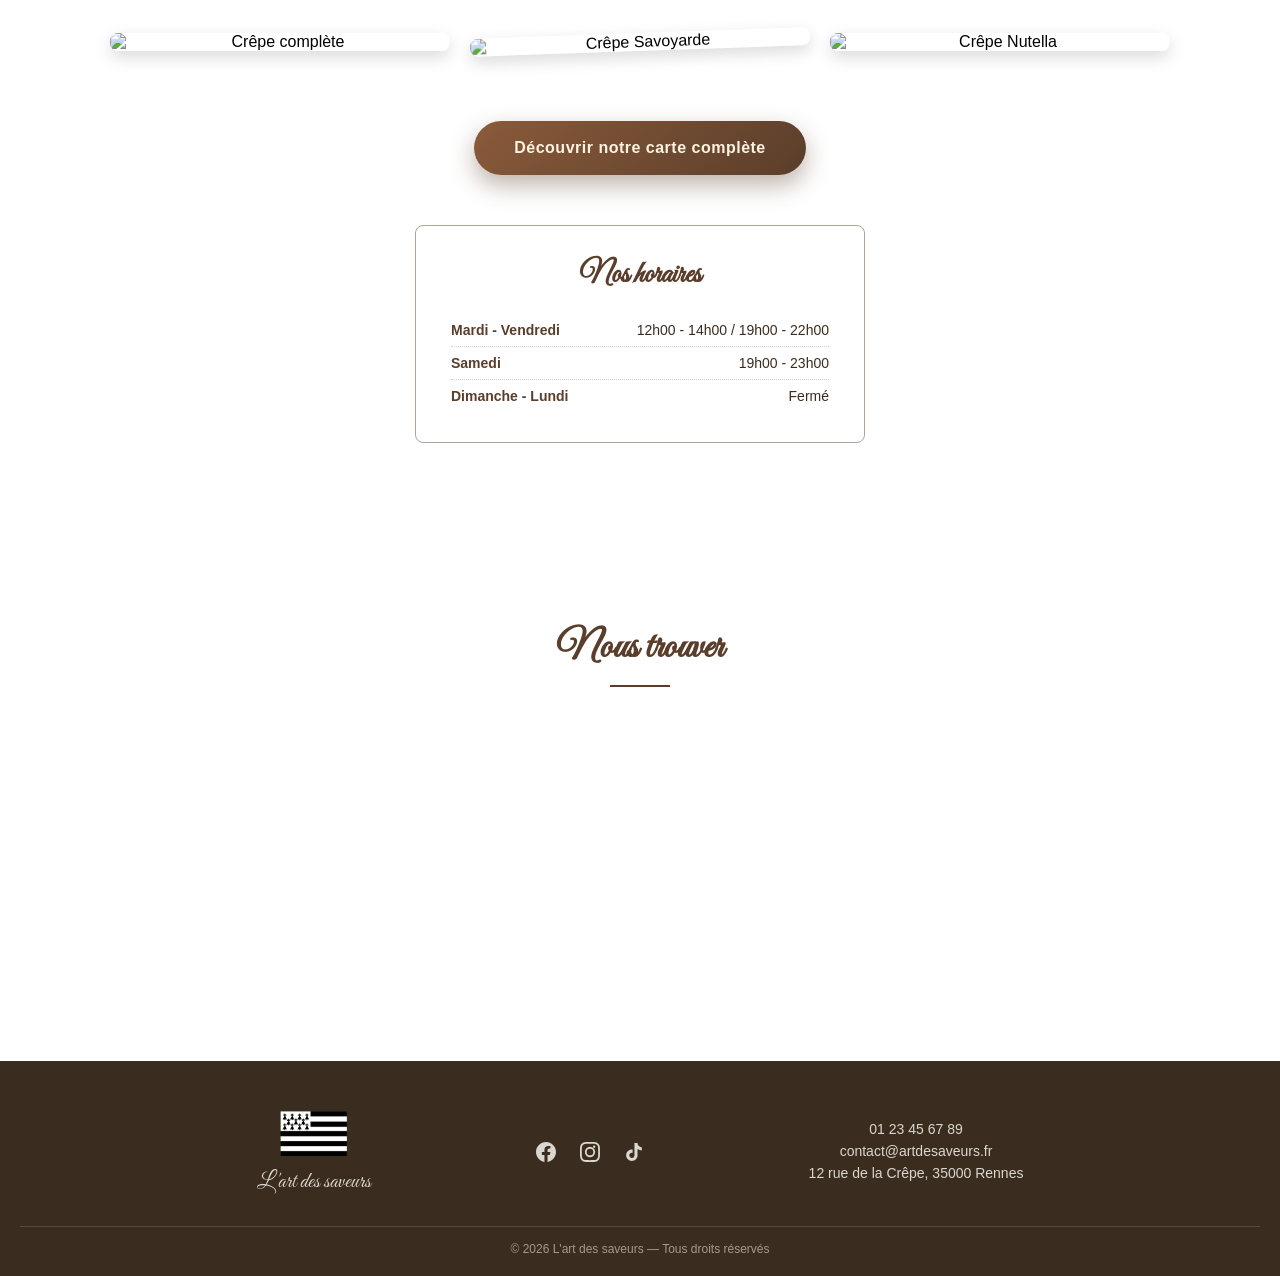
==== commit 7ae9ab60: "Update index.html" ====
--- a/index.html
+++ b/index.html
@@ -1,7 +1,7 @@
 <!DOCTYPE html>
 <html lang="fr">
 <head>
-    <meta charset="utf-8"> 
+    <meta charset="utf-8">
     <meta name="viewport" content="width=device-width, initial-scale=1.0">
     <title>Restaurant page</title>
 
@@ -9,6 +9,7 @@
     <link href="https://fonts.googleapis.com/css2?family=Great+Vibes&display=swap" rel="stylesheet">
 </head>
 <body>
+
 <header>
     <div class="header-container">
 
@@ -31,88 +32,80 @@
     <a href="menu.html">Menu</a>
     <a href="reservation.html">Réservation</a>
     <a href="#contact">Contact</a>
-    <a href="#location">Nous trouver</a>
 </nav>
+
 <!-- HERO -->
-<section class="hero">
-</section>
-   </div>
-</section>
+<section class="hero"></section>
 
 <!-- À PROPOS -->
-<section id="apropos">
+<section id="apropos" class="fade-in">
     <h2>Notre histoire</h2>
     <div class="apropos-content">
         <p>
-            Ici, la crêpe n'est pas juste une recette, c'est un savoir-faire transmis avec passion. 
-            Chez L'art des saveurs, nous travaillons le sarrasin selon des méthodes traditionnelles 
+            Ici, la crêpe n'est pas juste une recette, c'est un savoir-faire transmis avec passion.
+            Chez L'art des saveurs, nous travaillons le sarrasin selon des méthodes traditionnelles
             bretonnes, dans le respect d'un produit simple mais exigeant.
         </p>
         <p>
-            Chaque galette est préparée à la commande, sur une bilig chaude, avec des farines 
-            soigneusement sélectionnées. Une cuisine artisanale, sans détour, où le geste compte 
+            Chaque galette est préparée à la commande, sur une bilig chaude, avec des farines
+            soigneusement sélectionnées. Une cuisine artisanale, sans détour, où le geste compte
             autant que l'ingrédient.
         </p>
     </div>
-<img src="logo-guru.png" alt="Certification Guru" class="apropos-logo">
+    <img src="logo-guru.png" alt="Certification Guru" class="apropos-logo">
 </section>
+
 <!-- GALERIE DES PLATS -->
-<section id="galerie">
+<section id="galerie" class="fade-in">
     <h2>Nos créations</h2>
     <div class="moodboard">
         <div class="moodboard-item item-1">
-            <img src="https://picsum.photos/seed/crepe1/500/400" alt="Crêpe complète">
+            <img src="galette11.png" alt="Crêpe complète">
         </div>
         <div class="moodboard-item item-2">
-            <img src="https://picsum.photos/seed/crepe2/400/500" alt="Crêpe Savoyarde">
+            <img src="galette12.png" alt="Crêpe Savoyarde">
         </div>
         <div class="moodboard-item item-3">
-            <img src="https://picsum.photos/seed/crepe3/400/400" alt="Crêpe Nutella">
+            <img src="galette13.png" alt="Crêpe Nutella">
         </div>
-        <div class="moodboard-item item-4">
-            <img src="https://picsum.photos/seed/crepe4/500/350" alt="Crêpe Forestière">
+    </div>
+
+    <div class="btn-carte-wrapper">
+        <a href="menu.html" class="btn-carte">Découvrir notre carte complète</a>
+    </div>
+
+    <div class="horaires">
+        <h3>Nos horaires</h3>
+        <div class="horaires-ligne">
+            <span>Mardi - Vendredi</span>
+            <span>12h00 - 14h00 / 19h00 - 22h00</span>
         </div>
-        <div class="moodboard-item item-5">
-            <img src="https://picsum.photos/seed/crepe5/400/450" alt="Crêpe Bretonne">
+        <div class="horaires-ligne">
+            <span>Samedi</span>
+            <span>19h00 - 23h00</span>
+        </div>
+        <div class="horaires-ligne">
+            <span>Dimanche - Lundi</span>
+            <span>Fermé</span>
         </div>
     </div>
 </section>
-    </div>
-</section>
-<div class="btn-carte-wrapper">
-    <a href="menu.html" class="btn-carte">Découvrir notre carte complète</a>
-</div>
-<div class="horaires">
-    <h3>Nos horaires</h3>
-    <div class="horaires-ligne">
-        <span>Mardi - Vendredi</span>
-        <span>12h00 - 14h00 / 19h00 - 22h00</span>
-    </div>
-    <div class="horaires-ligne">
-        <span>Samedi</span>
-        <span>19h00 - 23h00</span>
-    </div>
-    <div class="horaires-ligne">
-        <span>Dimanche - Lundi</span>
-        <span>Fermé</span>
-    </div>
-</div>
+
 <main>
 
-<!--section contact-->
-<section id="contact">
-</section>
-<!--section maps-->
-<section id="location">
-    <h2>Nous trouver</h2>
-<!--lien maps-->
-    <iframe
-        src="https://www.google.com/maps/embed?pb=!1m18..."
-        height="300">
-    </iframe>
-</section>
-</main>
-<!--footer contact-->
+    <!-- CONTACT -->
+    <section id="contact" class="fade-in">
+    </section>
+
+    <!-- NOUS TROUVER -->
+    <section id="location" class="fade-in">
+        <h2>Nous trouver</h2>
+        <iframe
+            src="https://www.google.com/maps/embed?pb=!1m18..."
+            height="300">
+        </iframe>
+    </section>
+
 </main>
 
 <footer class="site-footer">
@@ -145,29 +138,43 @@
 
     <p class="footer-copyright">© 2026 L'art des saveurs — Tous droits réservés</p>
 </footer>
-<!--partie script-->
+
+<a href="reservation.html" class="btn-flottant">Réserver</a>
+
 <script>
-<!--animation bouton menu hamburger-->
 const menuBtn = document.getElementById("menuBtn");
 const sideMenu = document.getElementById("sideMenu");
+
 menuBtn.addEventListener("click", (e) => {
     e.stopPropagation();
     menuBtn.classList.toggle("active");
     sideMenu.classList.toggle("active");
 });
-<!--animation flou image background-->
+
 document.addEventListener("click", (e) => {
     if (!sideMenu.contains(e.target) && !menuBtn.contains(e.target)) {
         menuBtn.classList.remove("active");
         sideMenu.classList.remove("active");
     }
 });
+
 const hero = document.querySelector(".hero");
 window.addEventListener("scroll", () => {
     const flou = Math.min(window.scrollY / 150, 3);
     hero.style.filter = `blur(${flou}px)`;
 });
+
+const faders = document.querySelectorAll(".fade-in");
+const observer = new IntersectionObserver((entries) => {
+    entries.forEach((entry) => {
+        if (entry.isIntersecting) {
+            entry.target.classList.add("visible");
+        }
+    });
+}, { threshold: 0.2 });
+
+faders.forEach((el) => observer.observe(el));
 </script>
-<a href="reservation.html" class="btn-flottant">Réserver</a>
+
 </body>
 </html>
--- a/resto.css
+++ b/resto.css
@@ -467,3 +467,259 @@
     border-top: 1px solid #5a4a3a;
     padding-top: 15px;
 }
+/* GALERIE MOODBOARD */
+#galerie {
+    max-width: 1100px;
+    margin: 0 auto;
+    padding: 80px 20px;
+    text-align: center;
+}
+
+#galerie h2 {
+    font-family: 'Great Vibes', cursive;
+    font-size: 40px;
+    color: #5a3e2b;
+    margin-bottom: 50px;
+}
+
+.moodboard {
+    columns: 3;
+    column-gap: 20px;
+}
+
+.moodboard-item {
+    break-inside: avoid;
+    margin-bottom: 20px;
+    box-shadow: 0 6px 16px rgba(0, 0, 0, 0.15);
+    border-radius: 8px;
+    overflow: hidden;
+    transition: transform 0.3s ease;
+}
+
+.moodboard-item img {
+    width: 100%;
+    display: block;
+}
+
+.moodboard-item:hover {
+    transform: scale(1.03);
+}
+
+/* Petites rotations pour casser l'alignement parfait */
+.item-2 {
+    transform: rotate(-2deg);
+}
+
+.item-4 {
+    transform: rotate(2deg);
+}
+
+.item-2:hover, .item-4:hover {
+    transform: scale(1.03) rotate(0deg);
+}
+/*bouton carte*/
+.btn-carte-wrapper {
+    text-align: center;
+    margin-top: 50px;
+}
+
+.btn-carte {
+    display: inline-flex;
+    align-items: center;
+    gap: 10px;
+    padding: 18px 40px;
+    background: linear-gradient(135deg, #8a5a3a, #5a3e2b);
+    color: #fff2e0;
+    text-decoration: none;
+    border-radius: 50px;
+    font-family: Arial, sans-serif;
+    font-weight: bold;
+    font-size: 16px;
+    letter-spacing: 0.5px;
+    box-shadow: 0 10px 25px rgba(90, 62, 43, 0.4);
+    transition: transform 0.25s ease, box-shadow 0.25s ease;
+}
+
+.btn-carte::before {
+    font-size: 20px;
+}
+
+.btn-carte:hover {
+    transform: translateY(-4px) scale(1.05);
+    box-shadow: 0 15px 35px rgba(90, 62, 43, 0.5);
+}
+/* HORAIRES */
+.horaires {
+    max-width: 450px;
+    margin: 50px auto 0;
+    padding: 30px 35px;
+    border: 1px solid #b0a494;
+    border-radius: 8px;
+    text-align: center;
+}
+
+.horaires h3 {
+    font-family: 'Great Vibes', cursive;
+    font-size: 30px;
+    color: #5a3e2b;
+    margin-bottom: 20px;
+}
+
+.horaires-ligne {
+    display: flex;
+    justify-content: space-between;
+    padding: 8px 0;
+    font-family: Arial, sans-serif;
+    font-size: 14px;
+    color: #3a2c1e;
+    border-bottom: 1px dotted #d8cfc3;
+}
+
+.horaires-ligne:last-child {
+    border-bottom: none;
+}
+
+.horaires-ligne span:first-child {
+    font-weight: bold;
+    color: #5a3e2b;
+}
+/* BOUTON FLOTTANT RÉSERVATION */
+.btn-flottant {
+    position: fixed;
+    bottom: 25px;
+    right: 25px;
+    padding: 16px 28px;
+    background: linear-gradient(135deg, #8a5a3a, #5a3e2b);
+    color: #fff2e0;
+    text-decoration: none;
+    border-radius: 50px;
+    font-family: Arial, sans-serif;
+    font-weight: bold;
+    font-size: 15px;
+    box-shadow: 0 8px 20px rgba(90, 62, 43, 0.4);
+    z-index: 999;
+    transition: transform 0.25s ease, box-shadow 0.25s ease;
+}
+
+.btn-flottant:hover {
+    transform: translateY(-3px) scale(1.05);
+    box-shadow: 0 12px 28px rgba(90, 62, 43, 0.5);
+}
+/* NOUS TROUVER */
+#location {
+    max-width: 700px;
+    margin: 0 auto;
+    text-align: center;
+}
+
+#location h2 {
+    font-family: 'Great Vibes', cursive;
+    font-size: 40px;
+    color: #5a3e2b;
+    margin-bottom: 30px;
+    position: relative;
+}
+
+#location h2::after {
+    content: "";
+    display: block;
+    width: 60px;
+    height: 2px;
+    background: #5a3e2b;
+    margin: 12px auto 0;
+}
+/* ONGLETS MENU */
+/* ONGLETS MENU */
+.menu-tabs {
+    display: flex;
+    justify-content: center;
+    gap: 35px;
+    border-bottom: 1px solid #d8cfc3;
+    margin-bottom: 40px;
+    flex-wrap: wrap;
+}
+
+.tab-btn {
+    background: none;
+    border: none;
+    padding: 10px 0;
+    font-family: Arial, sans-serif;
+    font-size: 15px;
+    color: #8a7a6a;
+    cursor: pointer;
+    position: relative;
+    transition: color 0.25s ease, transform 0.25s ease;
+}
+
+.tab-btn:hover {
+    color: #5a3e2b;
+}
+
+.tab-btn.active {
+    color: #5a3e2b;
+    font-weight: bold;
+    transform: scale(1.15);
+}
+
+.tab-btn.active::after {
+    content: "";
+    position: absolute;
+    bottom: -1px;
+    left: 0;
+    right: 0;
+    height: 2px;
+    background: #5a3e2b;
+}
+
+.tab-btn:hover {
+    background: #f0ebe4;
+}
+
+.tab-btn.active {
+    background: #5a3e2b;
+    color: white;
+    border-color: #5a3e2b;
+}
+
+.tab-content {
+    display: none;
+    animation: fadeIn 0.3s ease;
+}
+
+.tab-content.active {
+    display: block;
+}
+
+@keyframes fadeIn {
+    from { opacity: 0; transform: translateY(10px); }
+    to { opacity: 1; transform: translateY(0); }
+}
+.menu-categorie h4 {
+    font-family: 'Great Vibes', cursive;
+    font-size: 28px;
+    color: #5a3e2b;
+    text-align: center;
+    margin-bottom: 15px;
+}
+.header-link {
+    display: flex;
+    align-items: center;
+    text-decoration: none;
+}
+.tab-titre {
+    font-family: 'Great Vibes', cursive;
+    font-size: 36px;
+    color: #5a3e2b;
+    text-align: center;
+    margin-bottom: 30px;
+    position: relative;
+}
+
+.tab-titre::after {
+    content: "";
+    display: block;
+    width: 60px;
+    height: 2px;
+    background: #5a3e2b;
+    margin: 12px auto 0;
+}
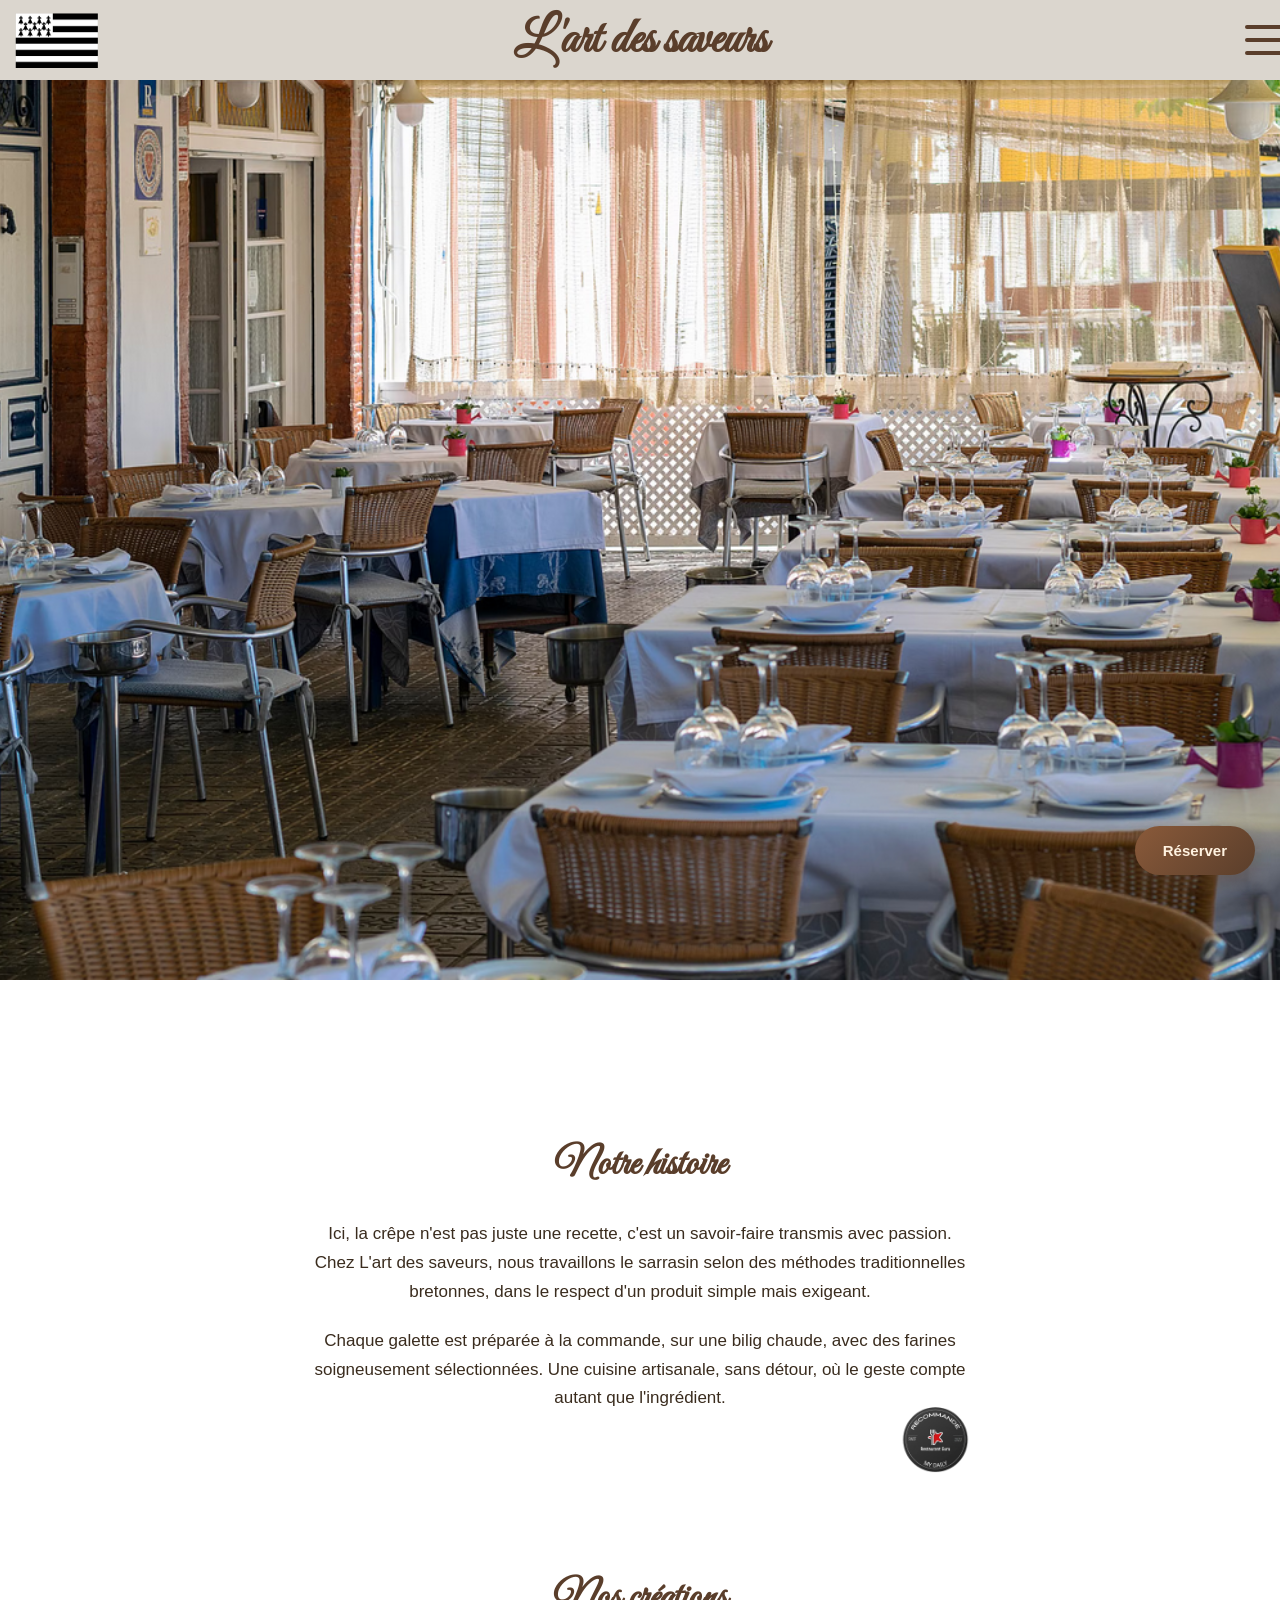
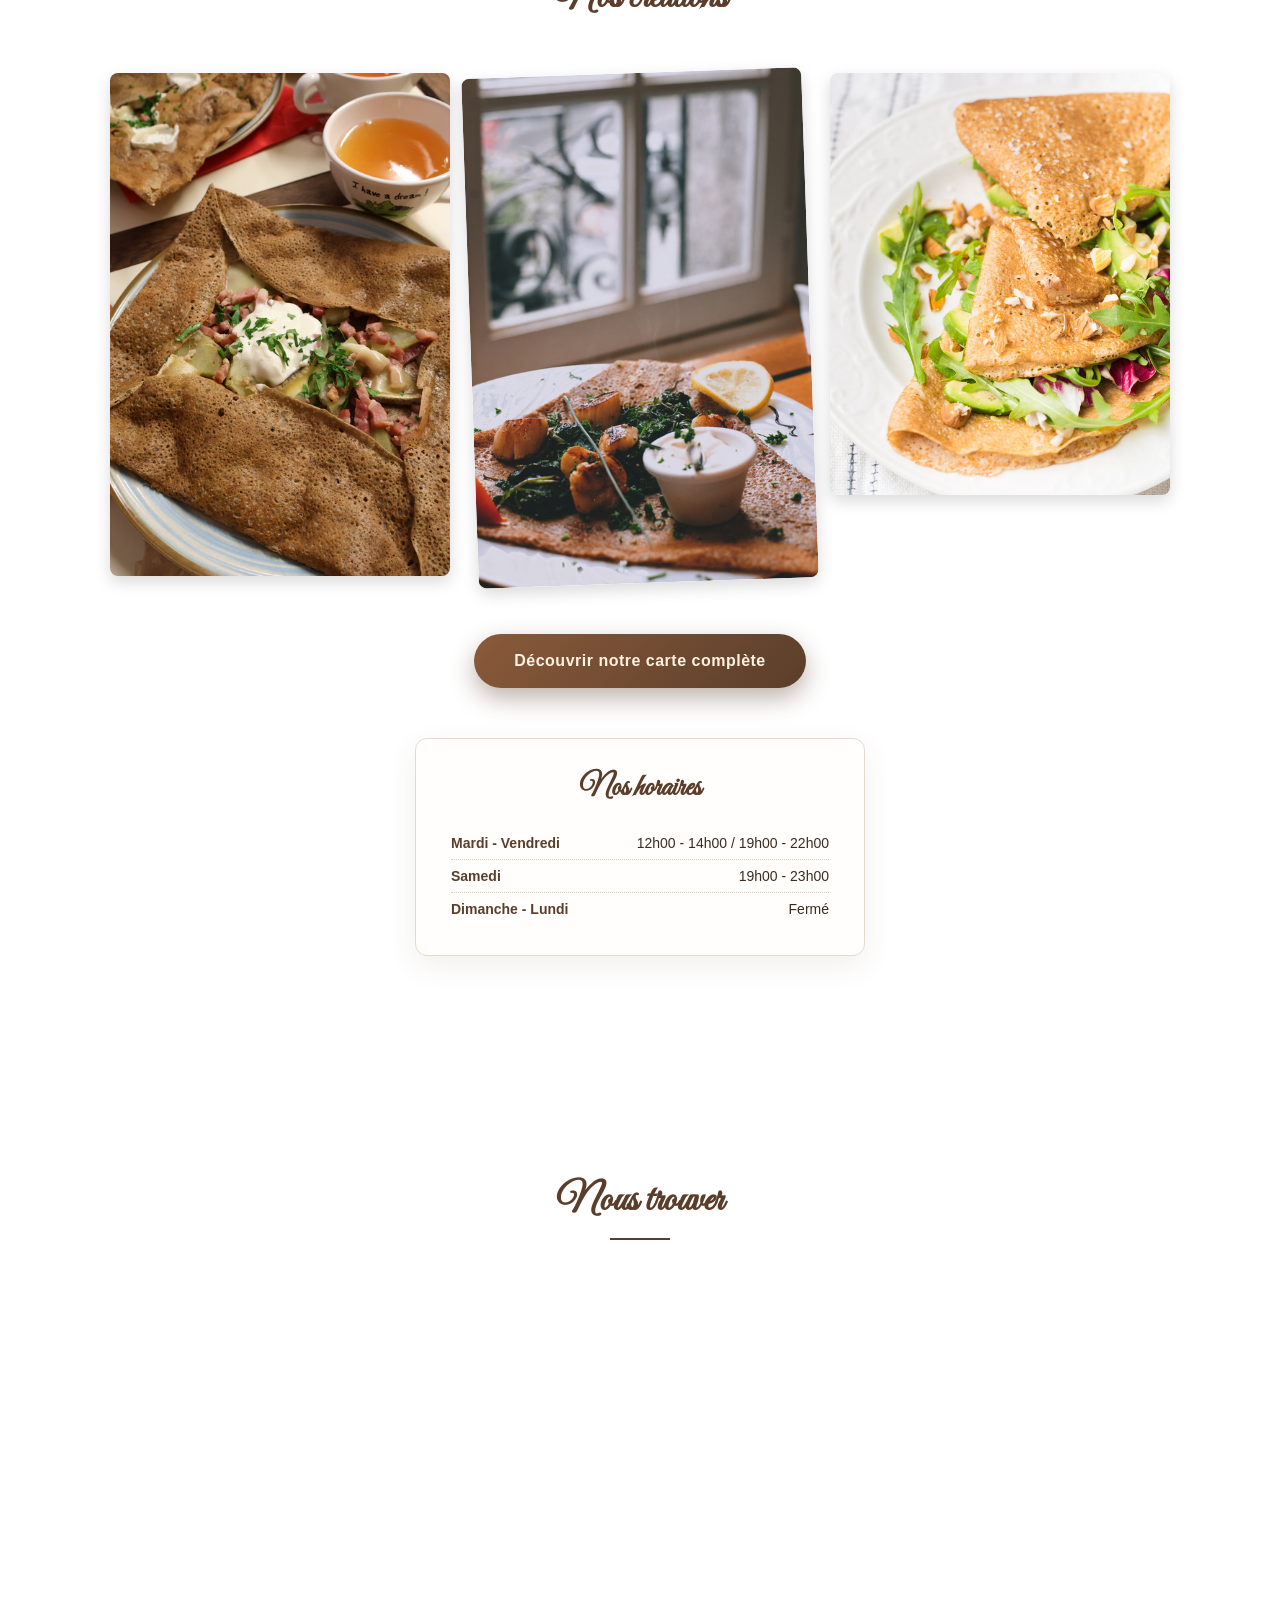
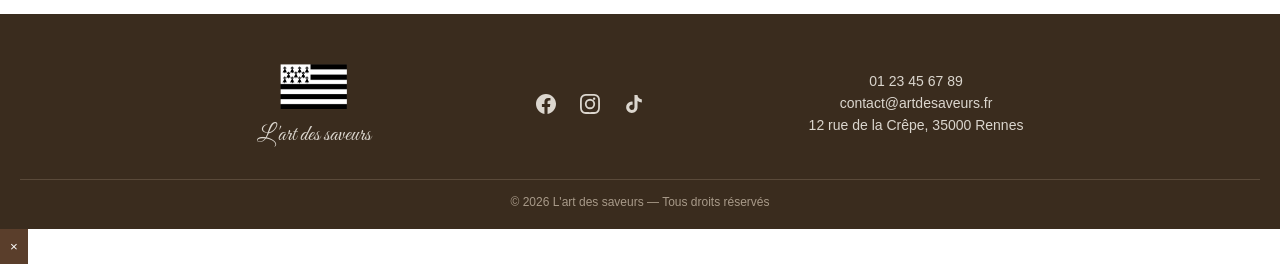
==== commit d2e32f92: "Update index.html" ====
--- a/index.html
+++ b/index.html
@@ -141,6 +141,11 @@
 
 <a href="reservation.html" class="btn-flottant">Réserver</a>
 
+<div class="image-lightbox" id="imageLightbox" aria-hidden="true">
+    <button class="lightbox-close" type="button" aria-label="Fermer l'image">&times;</button>
+    <img id="lightboxImage" src="" alt="">
+</div>
+
 <script>
 const menuBtn = document.getElementById("menuBtn");
 const sideMenu = document.getElementById("sideMenu");
@@ -174,6 +179,38 @@
 }, { threshold: 0.2 });
 
 faders.forEach((el) => observer.observe(el));
+
+const lightbox = document.getElementById("imageLightbox");
+const lightboxImage = document.getElementById("lightboxImage");
+const lightboxClose = document.querySelector(".lightbox-close");
+const galleryImages = document.querySelectorAll(".moodboard-item img");
+
+function closeLightbox() {
+    lightbox.classList.remove("active");
+    lightbox.setAttribute("aria-hidden", "true");
+}
+
+galleryImages.forEach((image) => {
+    image.addEventListener("click", () => {
+        lightboxImage.src = image.src;
+        lightboxImage.alt = image.alt;
+        lightbox.classList.add("active");
+        lightbox.setAttribute("aria-hidden", "false");
+    });
+});
+
+lightboxClose.addEventListener("click", closeLightbox);
+lightbox.addEventListener("click", (event) => {
+    if (event.target === lightbox) {
+        closeLightbox();
+    }
+});
+
+document.addEventListener("keydown", (event) => {
+    if (event.key === "Escape") {
+        closeLightbox();
+    }
+});
 </script>
 
 </body>
--- a/resto.css
+++ b/resto.css
@@ -8,6 +8,8 @@
 /* BODY */
 body {
     font-family: Arial, sans-serif;
+    background: linear-gradient(180deg, #fdfbf8, #f3ede4);
+    background-attachment: fixed;
 }
 
 /* HEADER */
@@ -21,6 +23,7 @@
     display: flex;
     align-items: center;
     z-index: 1002;
+    text-align: center;
 }
 
 /* HEADER CONTENT */
@@ -30,6 +33,7 @@
     align-items: center;
     justify-content: space-between;
     padding: 0 15px;
+    position: relative;
 }
 
 /* LOGO */
@@ -43,6 +47,9 @@
     font-size: 50px;
     color: #5a3e2b;
     margin: 0;
+    position: absolute;
+    left: 50%;
+    transform: translateX(-50%);
 }
 
 /* HAMBURGER */
@@ -117,7 +124,7 @@
 .hero {
     height: 100vh;
     margin-top: 80px;
-    background: url("sarasin-body-1.jpg") center/cover;
+    background: url("Restaurant-interior.png") center/cover;
     display: flex;
     justify-content: center;
     align-items: center;
@@ -131,7 +138,7 @@
 }
 
 section {
-    margin-bottom: 60px;
+    margin-bottom: 100px;
 }
 
 
@@ -154,6 +161,14 @@
     flex-direction: column;
     gap: 20px;
     text-align: left;
+    display: flex;
+    flex-direction: column;
+    gap: 20px;
+    text-align: left;
+    background: #fffefc;
+    padding: 35px;
+    border-radius: 12px;
+    box-shadow: 0 10px 30px rgba(90, 62, 43, 0.08);
 }
 
 .form-row {
@@ -553,9 +568,11 @@
     max-width: 450px;
     margin: 50px auto 0;
     padding: 30px 35px;
-    border: 1px solid #b0a494;
-    border-radius: 8px;
-    text-align: center;
+    border: 1px solid #e4dbcf;
+    border-radius: 12px;
+    text-align: center;
+    background: #fffefc;
+    box-shadow: 0 10px 30px rgba(90, 62, 43, 0.08);
 }
 
 .horaires h3 {
@@ -629,14 +646,20 @@
     margin: 12px auto 0;
 }
 /* ONGLETS MENU */
-/* ONGLETS MENU */
 .menu-tabs {
     display: flex;
     justify-content: center;
-    gap: 35px;
+    gap: 30px;
     border-bottom: 1px solid #d8cfc3;
     margin-bottom: 40px;
-    flex-wrap: wrap;
+    overflow-x: auto;
+    white-space: nowrap;
+    padding: 0 10px 2px;
+    -webkit-overflow-scrolling: touch;
+}
+
+.menu-tabs::-webkit-scrollbar {
+    display: none;
 }
 
 .tab-btn {
@@ -644,11 +667,12 @@
     border: none;
     padding: 10px 0;
     font-family: Arial, sans-serif;
-    font-size: 15px;
+    font-size: 14px;
     color: #8a7a6a;
     cursor: pointer;
     position: relative;
-    transition: color 0.25s ease, transform 0.25s ease;
+    flex-shrink: 0;
+    transition: color 0.2s ease;
 }
 
 .tab-btn:hover {
@@ -658,7 +682,16 @@
 .tab-btn.active {
     color: #5a3e2b;
     font-weight: bold;
-    transform: scale(1.15);
+}
+
+.tab-btn.active::after {
+    content: "";
+    position: absolute;
+    bottom: -3px;
+    left: 0;
+    right: 0;
+    height: 2px;
+    background: #5a3e2b;
 }
 
 .tab-btn.active::after {
@@ -671,16 +704,6 @@
     background: #5a3e2b;
 }
 
-.tab-btn:hover {
-    background: #f0ebe4;
-}
-
-.tab-btn.active {
-    background: #5a3e2b;
-    color: white;
-    border-color: #5a3e2b;
-}
-
 .tab-content {
     display: none;
     animation: fadeIn 0.3s ease;
@@ -706,20 +729,19 @@
     align-items: center;
     text-decoration: none;
 }
-.tab-titre {
-    font-family: 'Great Vibes', cursive;
-    font-size: 36px;
-    color: #5a3e2b;
-    text-align: center;
-    margin-bottom: 30px;
-    position: relative;
-}
-
-.tab-titre::after {
-    content: "";
-    display: block;
-    width: 60px;
-    height: 2px;
-    background: #5a3e2b;
-    margin: 12px auto 0;
-}
+
+body {
+    font-family: Arial, sans-serif;
+    background: linear-gradient(180deg, #fdfbf8, #f3ede4);
+    background-attachment: fixed;
+}
+.fade-in {
+    opacity: 0;
+    transform: translateY(30px);
+    transition: opacity 0.7s ease, transform 0.7s ease;
+}
+
+.fade-in.visible {
+    opacity: 1;
+    transform: translateY(0);
+}
